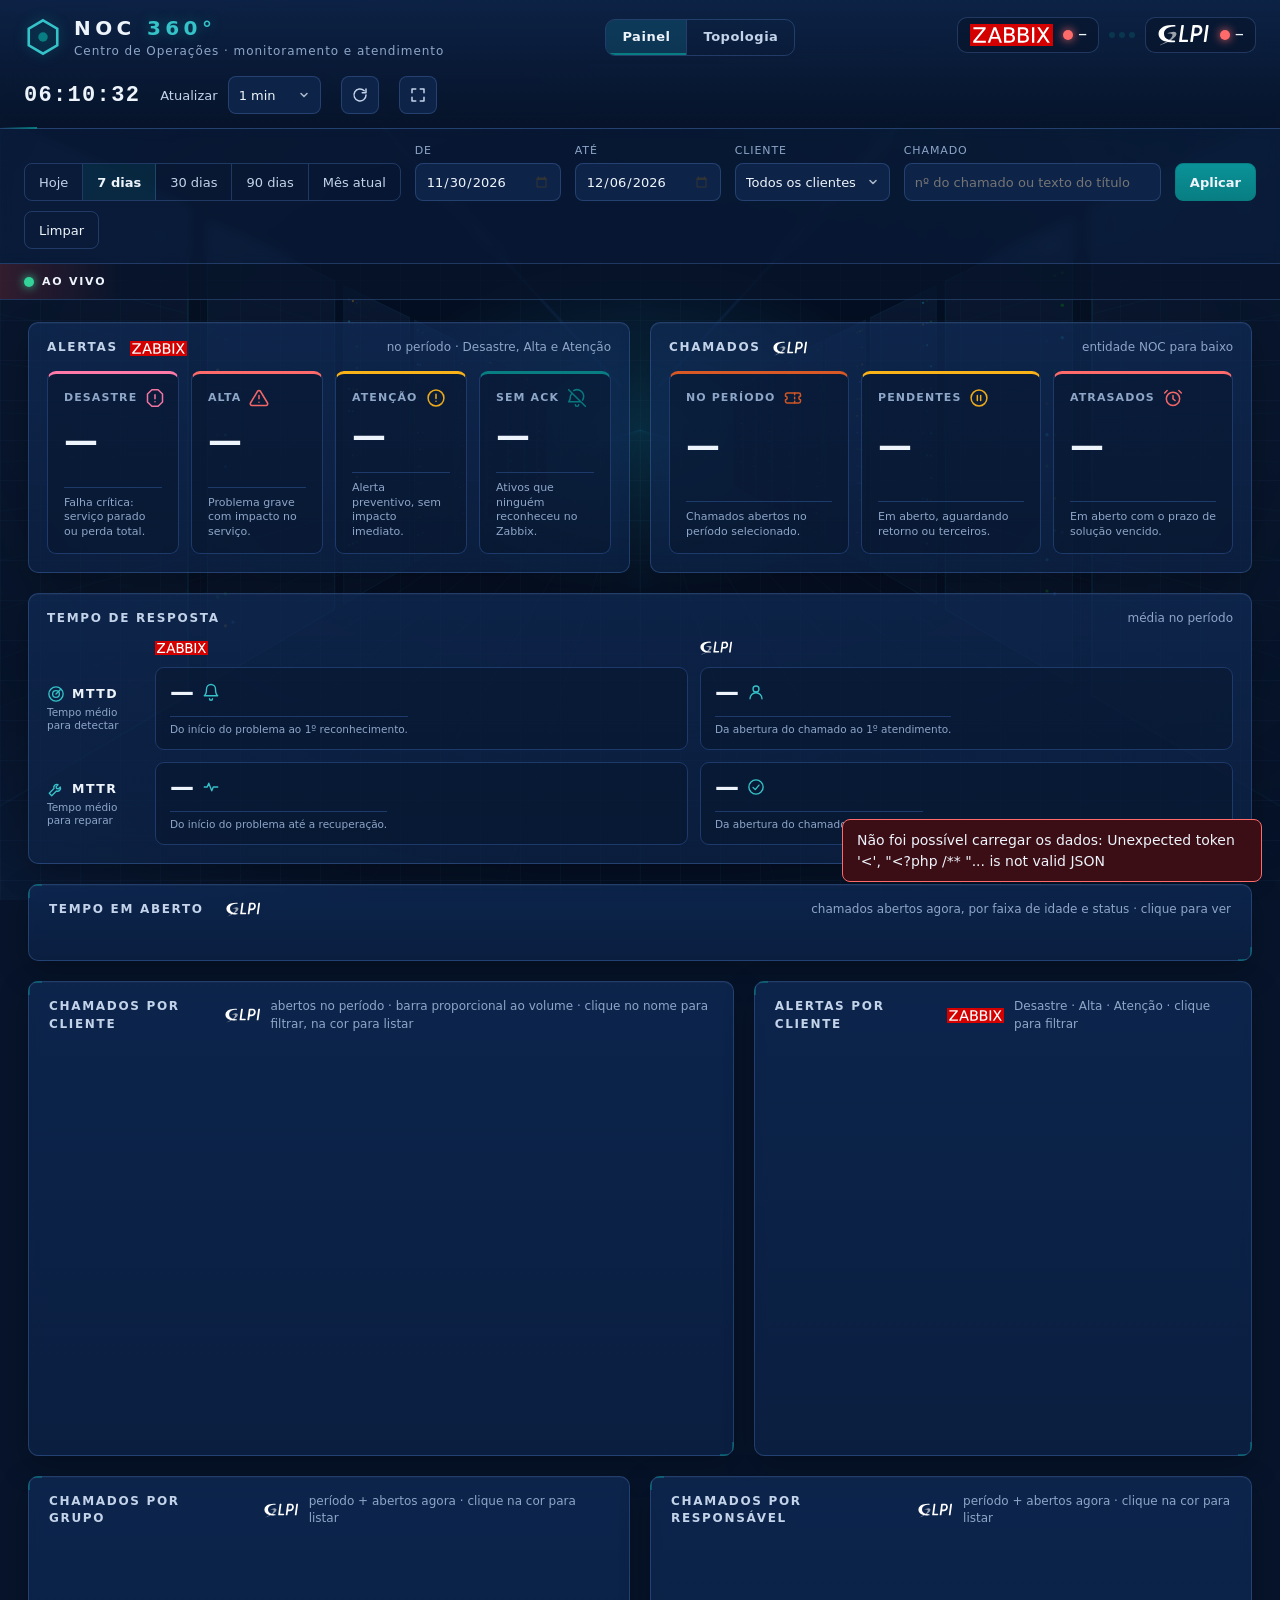
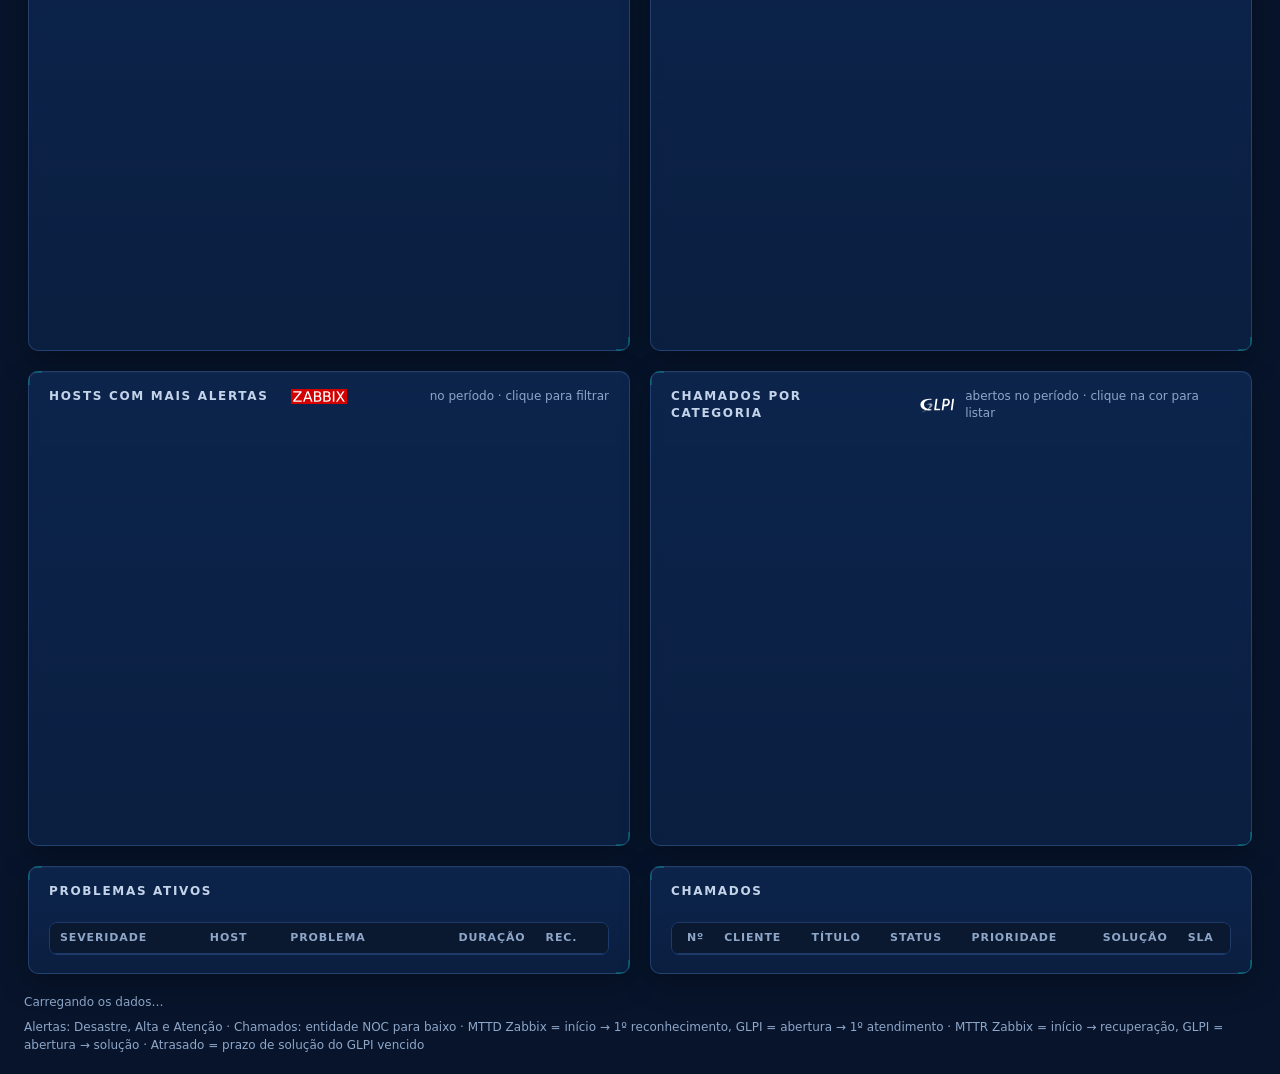
==== index.html @ 22d03aee "Notificações separadas por plugin: NOC 360 só no painel, Sistemas Internos só nas telas dele, avisos" ====
<!doctype html>
<html lang="pt-BR">
<head>
<meta charset="utf-8">
<meta name="viewport" content="width=device-width, initial-scale=1">
<title>NOC 360°</title>
<link rel="icon" href="data:image/svg+xml,%3Csvg xmlns='http://www.w3.org/2000/svg' viewBox='0 0 32 32'%3E%3Cpath d='M16 2l12 7v14l-12 7-12-7V9z' fill='none' stroke='%23087E83' stroke-width='2.5'/%3E%3Ccircle cx='16' cy='16' r='4' fill='%23087E83'/%3E%3C/svg%3E">
<link rel="stylesheet" href="app.css">
<link rel="stylesheet" href="topologia.css">
</head>
<body>
<div class="grid-bg" aria-hidden="true"></div>

<header class="topbar">
  <div class="brand">
    <svg class="brand-mark" viewBox="0 0 32 32" aria-hidden="true"><path d="M16 2l12 7v14l-12 7-12-7V9z"/><circle cx="16" cy="16" r="4"/></svg>
    <div>
      <h1>NOC <span>360°</span></h1>
      <p>Centro de Operações · monitoramento e atendimento</p>
    </div>
  </div>

  <nav class="views" aria-label="Telas">
    <a href="index.html" class="on" aria-current="page">Painel</a>
    <a href="topologia.html">Topologia</a>
  </nav>

  <div class="sourcewrap">
  <nav class="sources" aria-label="Sistemas integrados">
    <a class="source" id="srcZabbix" href="#" target="_blank" rel="noopener" title="Abrir o Zabbix">
      <img src="logo-zabbix.svg" alt="Zabbix" width="76" height="20">
      <span class="ver"><span class="led" data-led></span><span data-ver>—</span></span>
    </a>
    <span class="link-flow" aria-hidden="true"><i></i><i></i><i></i></span>
    <a class="source" id="srcGlpi" href="#" target="_blank" rel="noopener" title="Abrir o GLPI">
      <img src="logo-glpi.svg" alt="GLPI" width="54" height="23">
      <span class="ver"><span class="led" data-led></span><span data-ver>—</span></span>
    </a>
  </nav>
  <div class="updline" id="updLine" hidden></div>
  </div>

  <div class="topbar-right">
    <div class="clock" id="clock">--:--:--</div>
    <label class="refresh">Atualizar
      <select id="refresh">
        <option value="0">manual</option>
        <option value="30">30 s</option>
        <option value="60" selected>1 min</option>
        <option value="300">5 min</option>
      </select>
    </label>
    <button type="button" class="icon" id="reload" title="Atualizar agora" aria-label="Atualizar agora">
      <svg viewBox="0 0 24 24" aria-hidden="true"><path d="M20 12a8 8 0 1 1-2.34-5.66M20 4v5h-5"/></svg>
    </button>
    <button type="button" class="icon" id="fullscreen" title="Tela cheia (modo TV)" aria-label="Tela cheia">
      <svg viewBox="0 0 24 24" aria-hidden="true"><path d="M4 9V4h5M20 9V4h-5M4 15v5h5M20 15v5h-5"/></svg>
    </button>
  </div>
  <div class="countdown" aria-hidden="true"><span id="countdown"></span></div>
</header>

<form class="filters" id="filters" autocomplete="off">
  <div class="presets" role="group" aria-label="Período">
    <button type="button" data-preset="today">Hoje</button>
    <button type="button" data-preset="7" class="on">7 dias</button>
    <button type="button" data-preset="30">30 dias</button>
    <button type="button" data-preset="90">90 dias</button>
    <button type="button" data-preset="month">Mês atual</button>
  </div>
  <label>De <input type="date" id="from" required></label>
  <label>Até <input type="date" id="to" required></label>
  <label>Cliente
    <select id="client"><option value="">Todos os clientes</option></select>
  </label>
  <label class="grow">Chamado
    <input type="search" id="ticket" placeholder="nº do chamado ou texto do título">
  </label>
  <button type="submit" class="primary">Aplicar</button>
  <button type="button" id="clear" class="ghost">Limpar</button>
</form>

<div class="ticker" id="ticker" aria-label="Problemas ativos em tempo real">
  <span class="ticker-label"><span class="led ok"></span>AO VIVO</span>
  <div class="ticker-track"><div class="ticker-move" id="tickerMove"></div></div>
</div>

<main class="dash" id="dash">
  <section class="kgroups" aria-label="Indicadores">
    <div class="kgroup">
      <header><h2>Alertas</h2><img src="logo-zabbix.svg" alt="Zabbix" height="14"><span class="hint">no período · Desastre, Alta e Atenção</span></header>
      <div class="ktiles c4">
        <button type="button" class="ktile" data-kpi="sev5" data-go="secActive" style="--c:var(--sev-5)" title="Alertas de severidade Desastre no período"><span class="top"><span class="l">Desastre</span><svg class="ic" viewBox="0 0 24 24" aria-hidden="true"><path d="M8.3 2h7.4L21 7.3v9.4L15.7 22H8.3L3 16.7V7.3z"/><path d="M12 8v5M12 16.5v.01"/></svg></span><b>—</b><small></small><em class="desc">Falha crítica: serviço parado ou perda total.</em></button>
        <button type="button" class="ktile" data-kpi="sev4" data-go="secActive" style="--c:var(--sev-4)" title="Alertas de severidade Alta no período"><span class="top"><span class="l">Alta</span><svg class="ic" viewBox="0 0 24 24" aria-hidden="true"><path d="M10.3 3.9 1.8 18a2 2 0 0 0 1.7 3h17a2 2 0 0 0 1.7-3L13.7 3.9a2 2 0 0 0-3.4 0z"/><path d="M12 9v4M12 17v.01"/></svg></span><b>—</b><small></small><em class="desc">Problema grave com impacto no serviço.</em></button>
        <button type="button" class="ktile" data-kpi="sev2" data-go="secActive" style="--c:var(--sev-2)" title="Alertas de severidade Atenção (Warning) no período"><span class="top"><span class="l">Atenção</span><svg class="ic" viewBox="0 0 24 24" aria-hidden="true"><circle cx="12" cy="12" r="9.5"/><path d="M12 7.5v5M12 16v.01"/></svg></span><b>—</b><small></small><em class="desc">Alerta preventivo, sem impacto imediato.</em></button>
        <button type="button" class="ktile" data-kpi="unacked" data-go="secActive" style="--c:var(--accent)" title="Problemas ativos (Desastre, Alta e Atenção) que ninguém reconheceu no Zabbix"><span class="top"><span class="l">Sem ACK</span><svg class="ic" viewBox="0 0 24 24" aria-hidden="true"><path d="M18.6 14.5c.9-1.2 1.4-2.7 1.4-4.5a8 8 0 0 0-12-6.9M6.3 6.3A8 8 0 0 0 4 10c0 5-2 6.5-2 6.5h14M10 20a2 2 0 0 0 4 0M2 2l20 20"/></svg></span><b>—</b><small></small><em class="desc">Ativos que ninguém reconheceu no Zabbix.</em></button>
      </div>
    </div>
    <div class="kgroup">
      <header><h2>Chamados</h2><img src="logo-glpi.svg" alt="GLPI" height="15"><span class="hint">entidade NOC para baixo</span></header>
      <div class="ktiles c3">
        <button type="button" class="ktile" data-kpi="tickets" data-go="secTickets" style="--c:var(--series-2)" title="Chamados abertos no período"><span class="top"><span class="l">No período</span><svg class="ic" viewBox="0 0 24 24" aria-hidden="true"><path d="M3 8a2 2 0 0 1 2-2h14a2 2 0 0 1 2 2v2a2 2 0 0 0 0 4v2a2 2 0 0 1-2 2H5a2 2 0 0 1-2-2v-2a2 2 0 0 0 0-4z"/><path d="M14 6v12" stroke-dasharray="2 3"/></svg></span><b>—</b><small></small><em class="desc">Chamados abertos no período selecionado.</em></button>
        <button type="button" class="ktile" data-kpi="pending" data-go="secTickets" style="--c:var(--warning)" title="Chamados em aberto com status Pendente"><span class="top"><span class="l">Pendentes</span><svg class="ic" viewBox="0 0 24 24" aria-hidden="true"><circle cx="12" cy="12" r="9.5"/><path d="M10 9v6M14 9v6"/></svg></span><b>—</b><small></small><em class="desc">Em aberto, aguardando retorno ou terceiros.</em></button>
        <button type="button" class="ktile" data-kpi="overdue" data-go="secTickets" style="--c:var(--critical)" title="Chamados em aberto com o prazo de solução do GLPI vencido"><span class="top"><span class="l">Atrasados</span><svg class="ic" viewBox="0 0 24 24" aria-hidden="true"><circle cx="12" cy="13" r="8"/><path d="M12 9v4l2.5 2M5 3 2 6M22 6l-3-3"/></svg></span><b>—</b><small></small><em class="desc">Em aberto com o prazo de solução vencido.</em></button>
      </div>
    </div>
    <div class="kgroup">
      <header><h2>Tempo de resposta</h2><span class="hint">média no período</span></header>
      <div class="ttime">
        <span></span>
        <span class="col"><img src="logo-zabbix.svg" alt="Zabbix" height="13"></span>
        <span class="col"><img src="logo-glpi.svg" alt="GLPI" height="14"></span>
        <span class="row-l" title="Tempo médio para detectar. Zabbix: início do problema até o 1º reconhecimento. GLPI: abertura do chamado até o 1º atendimento"><span class="rt"><svg class="ic" viewBox="0 0 24 24" aria-hidden="true"><circle cx="12" cy="12" r="9.5"/><circle cx="12" cy="12" r="4.5"/><path d="M12 12l6-6"/></svg><b>MTTD</b></span><em>Tempo médio para detectar</em></span>
        <button type="button" class="cell" data-kpi="mttd_zbx" data-go="secActive"><span class="ctop"><b>—</b><svg class="ic" viewBox="0 0 24 24" aria-hidden="true"><path d="M6 8a6 6 0 0 1 12 0c0 7 3 9 3 9H3s3-2 3-9M10 21a2 2 0 0 0 4 0"/></svg></span><small></small><em class="desc">Do início do problema ao 1º reconhecimento.</em></button>
        <button type="button" class="cell" data-kpi="mttd_glpi" data-go="secTickets"><span class="ctop"><b>—</b><svg class="ic" viewBox="0 0 24 24" aria-hidden="true"><circle cx="12" cy="8" r="4"/><path d="M4 21a8 8 0 0 1 16 0"/></svg></span><small></small><em class="desc">Da abertura do chamado ao 1º atendimento.</em></button>
        <span class="row-l" title="Tempo médio para reparar. Zabbix: início do problema até a recuperação. GLPI: abertura até a solução do chamado"><span class="rt"><svg class="ic" viewBox="0 0 24 24" aria-hidden="true"><path d="M14.7 6.3a4 4 0 0 0-5.4 5.1L3 17.7 6.3 21l6.3-6.3a4 4 0 0 0 5.1-5.4l-2.6 2.6-2.4-.6-.6-2.4z"/></svg><b>MTTR</b></span><em>Tempo médio para reparar</em></span>
        <button type="button" class="cell" data-kpi="mttr_zbx" data-go="secActive"><span class="ctop"><b>—</b><svg class="ic" viewBox="0 0 24 24" aria-hidden="true"><path d="M3 12h4l2-5 4 10 2-5h6"/></svg></span><small></small><em class="desc">Do início do problema até a recuperação.</em></button>
        <button type="button" class="cell" data-kpi="mttr_glpi" data-go="secTickets"><span class="ctop"><b>—</b><svg class="ic" viewBox="0 0 24 24" aria-hidden="true"><circle cx="12" cy="12" r="9.5"/><path d="M8 12.5l3 3 5-6"/></svg></span><small></small><em class="desc">Da abertura do chamado até a solução.</em></button>
      </div>
    </div>
  </section>

  <section class="panel span-12" id="secStAge">
    <header><h2>Tempo em aberto</h2><img class="plogo" src="logo-glpi.svg" alt="GLPI" height="15"><span class="hint">chamados abertos agora, por faixa de idade e status · clique para ver</span></header>
    <div class="lgd" id="lgStAge"></div><div class="agegrid" id="bdStAge"></div>
  </section>

  <section class="panel span-7" id="secClientTk">
    <header><h2>Chamados por cliente</h2><img class="plogo" src="logo-glpi.svg" alt="GLPI" height="15"><span class="hint">abertos no período · barra proporcional ao volume · clique no nome para filtrar, na cor para listar</span></header>
    <div class="lgd" id="lgTkClient"></div><div class="board" id="bdTkClient"></div>
  </section>
  <section class="panel span-5" id="secClientAl">
    <header><h2>Alertas por cliente</h2><img class="plogo" src="logo-zabbix.svg" alt="Zabbix" height="14"><span class="hint">Desastre · Alta · Atenção · clique para filtrar</span></header>
    <div class="lgd" id="lgAlClient"></div><div class="board" id="bdAlClient"></div>
  </section>

  <section class="panel span-6" id="secStGroup">
    <header><h2>Chamados por grupo</h2><img class="plogo" src="logo-glpi.svg" alt="GLPI" height="15"><span class="hint">período + abertos agora · clique na cor para listar</span></header>
    <div class="lgd" id="lgStGroup"></div><div class="board" id="bdStGroup"></div>
  </section>
  <section class="panel span-6" id="secStTech">
    <header><h2>Chamados por responsável</h2><img class="plogo" src="logo-glpi.svg" alt="GLPI" height="15"><span class="hint">período + abertos agora · clique na cor para listar</span></header>
    <div class="lgd" id="lgStTech"></div><div class="board" id="bdStTech"></div>
  </section>
  <section class="panel span-6">
    <header><h2>Hosts com mais alertas</h2><img class="plogo" src="logo-zabbix.svg" alt="Zabbix" height="14"><span class="hint">no período · clique para filtrar</span></header>
    <div class="lgd" id="lgTopHosts"></div><div class="board" id="bdTopHosts"></div>
  </section>
  <section class="panel span-6">
    <header><h2>Chamados por categoria</h2><img class="plogo" src="logo-glpi.svg" alt="GLPI" height="15"><span class="hint">abertos no período · clique na cor para listar</span></header>
    <div class="lgd" id="lgCategory"></div><div class="board" id="bdCategory"></div>
  </section>

  <section class="panel span-12" id="detailPanel" hidden>
    <header><h2>Chamado em foco</h2><button type="button" class="ghost small" id="closeDetail">fechar</button></header>
    <div id="detail"></div>
  </section>

  <section class="panel span-6" id="secActive">
    <header><h2>Problemas ativos</h2><span class="hint" id="activeHint"></span></header>
    <div class="chips" id="sevChips" role="group" aria-label="Filtrar por severidade"></div>
    <div class="table-wrap"><table id="tblActive" data-sort="clock" data-dir="desc">
      <thead><tr>
        <th data-key="severity">Severidade</th><th data-key="host">Host</th><th data-key="name">Problema</th>
        <th data-key="clock" class="num">Duração</th><th data-key="acknowledged">Rec.</th>
      </tr></thead>
      <tbody></tbody>
    </table></div>
  </section>
  <section class="panel span-6" id="secTickets">
    <header><h2>Chamados</h2><span class="hint" id="ticketsHint"></span></header>
    <div class="chips" id="ticketChips" role="group" aria-label="Filtrar chamados"></div>
    <div class="table-wrap"><table id="tblTickets" data-sort="id" data-dir="desc">
      <thead><tr>
        <th data-key="id" class="num">Nº</th><th data-key="client">Cliente</th><th data-key="name">Título</th><th data-key="status_id">Status</th>
        <th data-key="priority_id">Prioridade</th><th data-key="resolve_seconds" class="num">Solução</th><th data-key="sla_ok">SLA</th>
      </tr></thead>
      <tbody></tbody>
    </table></div>
  </section>
</main>

<footer class="foot">
  <span id="updated">—</span>
  <span>Alertas: Desastre, Alta e Atenção · Chamados: entidade NOC para baixo · MTTD Zabbix = início → 1º reconhecimento, GLPI = abertura → 1º atendimento · MTTR Zabbix = início → recuperação, GLPI = abertura → solução · Atrasado = prazo de solução do GLPI vencido</span>
</footer>

<div class="scrim" id="scrim"></div>
<aside class="pdrawer" id="drawer" aria-hidden="true" role="dialog" aria-labelledby="dT">
  <div class="dh"><div class="dtt"><span class="dico" id="dIco"></span><h3 id="dT"></h3></div>
    <button class="btn-x" id="dX" type="button" title="Fechar (Esc)" aria-label="Fechar">✕</button></div>
  <div class="dsum" id="dSum" hidden></div>
  <div class="dsub" id="dS"></div>
  <div class="dtools" id="dTools"><input type="search" id="dQ" placeholder="Filtrar na lista…" aria-label="Filtrar na lista"></div>
  <div class="dlist" id="dL"></div>
</aside>

<div class="toast" id="toast" role="status" hidden></div>

<script src="app.js"></script>
<link rel="stylesheet" href="/plugins/datacenter360/css/noc360-alertas.css?v=1.4.0">
<script src="/plugins/datacenter360/js/noc360-alertas.js?v=1.4.0"></script>
</body>
</html>
---- app.css ----
/* DataCenter 360 — tema escuro de sala de operações (único tema: painel de parede) */
:root {
  color-scheme: dark;
  --page: #07142b;
  --surface: #0d2347;          /* superfície dos gráficos (validada com a paleta) */
  --surface-2: #12305e;
  --ring: rgba(90, 135, 210, 0.30);
  --ring-strong: rgba(8, 126, 131, 0.85);
  --accent: #087E83;
  --accent-text: #35c2c8;           /* só cromo de interface, nunca dado */
  --text: #eef4fc;
  --text-2: #c3d3ea;
  --muted: #8ea6c8;
  --grid: #1d3a6b;
  --axis: #2a4d85;

  /* séries categóricas (paleta de referência, passos do modo escuro) */
  --series-1: #3987e5;         /* alertas */
  --series-2: #d95926;         /* chamados */

  /* estados (reservados) */
  --good: #34d399;
  --warning: #fab219;
  --serious: #ff9d73;
  --critical: #ff6b6b;

  /* severidades do Zabbix (ordinais; sempre acompanhadas do nome) */
  --sev-0: #8ea6c8;
  --sev-1: #5598e7;
  --sev-2: #fab219;
  --sev-3: #ff9d73;
  --sev-4: #ff6b6b;
  --sev-5: #ff7aa8;

  --radius: 10px;
  --font: system-ui, -apple-system, "Segoe UI", Roboto, sans-serif;
  --mono: ui-monospace, "SF Mono", "JetBrains Mono", Menlo, Consolas, monospace;
}

* { box-sizing: border-box; }
html, body { margin: 0; }
body {
  background: var(--page);
  color: var(--text);
  font: 14px/1.45 var(--font);
  min-height: 100vh;
  overflow-x: hidden;
}
.grid-bg::before { /* corredor de datacenter, bem transparente */
  content: ""; position: absolute; inset: 0;
  background: url("bg-datacenter.svg") center / cover no-repeat;
  opacity: 0.30;
  mask-image: radial-gradient(ellipse 85% 75% at 50% 45%, #000 40%, transparent 100%);
}
.grid-bg {
  position: fixed; inset: 0; z-index: -1; pointer-events: none;
  background:
    radial-gradient(1200px 600px at 80% -10%, rgba(8, 126, 131, 0.10), transparent 60%),
    radial-gradient(900px 500px at -10% 110%, rgba(57, 135, 229, 0.10), transparent 60%),
    linear-gradient(rgba(90, 135, 210, 0.05) 1px, transparent 1px) 0 0 / 40px 40px,
    linear-gradient(90deg, rgba(90, 135, 210, 0.05) 1px, transparent 1px) 0 0 / 40px 40px;
}

/* ---------- topo */
.topbar {
  display: flex; align-items: center; justify-content: space-between; gap: 16px;
  padding: 14px 24px; border-bottom: 1px solid var(--ring);
  background: linear-gradient(180deg, rgba(13, 35, 71, 0.95), rgba(7, 20, 43, 0.85));
  position: sticky; top: 0; z-index: 10; backdrop-filter: blur(8px);
}
.brand { display: flex; align-items: center; gap: 12px; }
.brand-mark { width: 38px; height: 38px; fill: none; stroke: var(--accent-text); stroke-width: 2.2;
  filter: drop-shadow(0 0 6px rgba(8, 126, 131, 0.6)); }
.brand-mark circle { fill: var(--accent); stroke: none; animation: pulse 2.4s ease-in-out infinite; transform-origin: center; }
.brand h1 { margin: 0; font-size: 20px; letter-spacing: 0.22em; font-weight: 700; }
.brand h1 span { color: var(--accent-text); text-shadow: 0 0 12px rgba(8, 126, 131, 0.55); }
.brand p { margin: 0; color: var(--muted); font-size: 12px; letter-spacing: 0.08em; }
.topbar-right { display: flex; align-items: center; gap: 20px; color: var(--text-2); font-size: 13px; }
.clock { font: 600 22px var(--mono); color: var(--text); letter-spacing: 0.06em; font-variant-numeric: tabular-nums; }
.live { display: flex; align-items: center; gap: 8px; }
.led { width: 10px; height: 10px; border-radius: 50%; background: var(--muted); box-shadow: 0 0 0 3px rgba(123, 135, 152, 0.15); }
.led.ok { background: var(--good); box-shadow: 0 0 10px var(--good); animation: pulse 2s ease-in-out infinite; }
.led.err { background: var(--critical); box-shadow: 0 0 10px var(--critical); }
.refresh select { margin-left: 6px; }
@keyframes pulse { 50% { opacity: 0.45; } }

/* ---------- filtros: uma linha acima dos gráficos */
.filters {
  display: flex; flex-wrap: wrap; align-items: flex-end; gap: 10px 14px;
  padding: 14px 24px; border-bottom: 1px solid var(--ring); background: rgba(13, 35, 71, 0.45); backdrop-filter: blur(6px);
}
.filters label { display: flex; flex-direction: column; gap: 4px; font-size: 11px; color: var(--muted);
  text-transform: uppercase; letter-spacing: 0.08em; }
.filters .grow { flex: 1 1 220px; }
input, select, button { font: 13px var(--font); color: var(--text); }
input, select {
  background: var(--surface); border: 1px solid var(--ring); border-radius: 8px; padding: 7px 10px; min-height: 34px;
}
input:focus, select:focus, button:focus-visible { outline: 2px solid var(--accent); outline-offset: 1px; }
input[type="date"]::-webkit-calendar-picker-indicator { filter: invert(0.8); }
button { cursor: pointer; border-radius: 8px; border: 1px solid var(--ring); background: var(--surface); padding: 7px 14px; min-height: 34px; }
button:hover { border-color: var(--ring-strong); background: var(--surface-2); }
button.primary { background: linear-gradient(180deg, #0a9298, #087E83); border-color: #087E83; font-weight: 600; }
button.primary:hover { background: linear-gradient(180deg, #0891b2, #0e7490); }
button.ghost { background: transparent; }
button.small { min-height: 26px; padding: 3px 10px; font-size: 12px; }
.presets { display: flex; border: 1px solid var(--ring); border-radius: 8px; overflow: hidden; }
.presets button { border: 0; border-radius: 0; border-right: 1px solid var(--ring); background: transparent; color: var(--text-2); }
.presets button:last-child { border-right: 0; }
.presets button.on { background: rgba(8, 126, 131, 0.14); color: var(--text); font-weight: 600; }

/* ---------- grade do painel */
.dash { display: grid; grid-template-columns: repeat(12, minmax(0, 1fr)); gap: 16px; padding: 18px 24px 8px; }
.span-4 { grid-column: span 4; } .span-6 { grid-column: span 6; } .span-8 { grid-column: span 8; } .span-12 { grid-column: span 12; }
.panel {
  position: relative; background: linear-gradient(180deg, rgba(17, 45, 90, 0.66), rgba(13, 35, 71, 0.72));
  backdrop-filter: blur(6px) saturate(1.2); -webkit-backdrop-filter: blur(6px) saturate(1.2);
  border: 1px solid var(--ring); border-radius: var(--radius); padding: 14px 16px 12px; min-width: 0;
  box-shadow: inset 0 1px 0 rgba(255, 255, 255, 0.03), 0 10px 30px rgba(0, 0, 0, 0.25);
}
.panel::before { /* cantoneiras */
  content: ""; position: absolute; inset: -1px; border-radius: var(--radius); pointer-events: none;
  background:
    linear-gradient(var(--accent), var(--accent)) top left / 14px 2px no-repeat,
    linear-gradient(var(--accent), var(--accent)) top left / 2px 14px no-repeat,
    linear-gradient(var(--accent), var(--accent)) bottom right / 14px 2px no-repeat,
    linear-gradient(var(--accent), var(--accent)) bottom right / 2px 14px no-repeat;
  opacity: 0.55;
}
.panel > header { display: flex; align-items: baseline; justify-content: space-between; gap: 10px; margin-bottom: 8px; }
.panel > header.sub { margin-top: 14px; padding-top: 12px; border-top: 1px solid var(--grid); }
.panel h2 { margin: 0; font-size: 12px; font-weight: 600; letter-spacing: 0.14em; text-transform: uppercase; color: var(--text-2); }
.hint { color: var(--muted); font-size: 12px; }
.chart { width: 100%; height: 260px; }

/* ---------- KPIs */
.kpis { grid-column: span 12; display: grid; grid-template-columns: repeat(8, minmax(0, 1fr)); gap: 12px; }
.kpi {
  background: linear-gradient(180deg, rgba(17, 45, 90, 0.70), rgba(13, 35, 71, 0.76));
  backdrop-filter: blur(6px); -webkit-backdrop-filter: blur(6px);
  border: 1px solid var(--ring); border-radius: var(--radius); padding: 12px 14px; position: relative; overflow: hidden;
  text-align: left; min-height: 0; transition: transform 0.15s, border-color 0.15s, box-shadow 0.15s;
}
.kpi:hover { transform: translateY(-2px); border-color: var(--ring-strong); background: linear-gradient(180deg, rgba(8, 126, 131, 0.38), rgba(13, 35, 71, 0.96));
  box-shadow: 0 8px 24px rgba(8, 126, 131, 0.28); }
.kpi::after { content: ""; position: absolute; left: 0; right: 0; top: 0; height: 2px;
  background: linear-gradient(90deg, transparent, var(--accent), transparent); opacity: 0.6; }
.kpi h3 { margin: 0; font-size: 11px; color: var(--muted); letter-spacing: 0.12em; text-transform: uppercase; font-weight: 600; }
.kpi b { display: block; font-size: 30px; font-weight: 700; margin: 6px 0 2px; color: var(--text); letter-spacing: -0.01em; }
.kpi small { color: var(--text-2); font-size: 12px; display: flex; gap: 6px; align-items: center; flex-wrap: wrap; }
.tag { display: inline-flex; align-items: center; gap: 5px; }
.tag i { width: 8px; height: 8px; border-radius: 50%; display: inline-block; }

/* ---------- banco */
.gauges { display: grid; grid-template-columns: repeat(4, minmax(0, 1fr)); gap: 8px; }
.gauge { height: 210px; }
.db-stats { display: grid; grid-template-columns: repeat(5, minmax(0, 1fr)); gap: 8px; margin: 6px 0 0; }
.db-stats div { background: rgba(7, 20, 43, 0.5); border: 1px solid var(--grid); border-radius: 8px; padding: 8px 10px; }
.db-stats dt { font-size: 11px; color: var(--muted); text-transform: uppercase; letter-spacing: 0.08em; }
.db-stats dd { margin: 2px 0 0; font-size: 15px; font-weight: 600; overflow: hidden; text-overflow: ellipsis; white-space: nowrap; }

/* ---------- saúde e SLAs */
.health, .slas { list-style: none; margin: 0; padding: 0; display: grid; gap: 6px; }
.health li, .slas li { display: flex; align-items: center; justify-content: space-between; gap: 10px;
  padding: 8px 10px; border: 1px solid var(--grid); border-radius: 8px; background: rgba(7, 20, 43, 0.45); }
.state { display: inline-flex; align-items: center; gap: 6px; font-weight: 600; font-size: 12px; }
.state::before { content: ""; width: 9px; height: 9px; border-radius: 50%; background: currentColor; box-shadow: 0 0 8px currentColor; }
.state.good { color: var(--good); } .state.warning { color: var(--warning); }
.state.critical { color: var(--critical); } .state.unknown { color: var(--muted); }
.slas .bar { flex: 1; height: 6px; background: var(--grid); border-radius: 4px; position: relative; overflow: hidden; max-width: 120px; }
.slas .bar span { position: absolute; inset: 0 auto 0 0; background: var(--series-1); border-radius: 4px; }
.slas small { color: var(--muted); }

/* ---------- hosts */
.hostgrid { display: grid; grid-template-columns: repeat(auto-fill, minmax(190px, 1fr)); gap: 10px; }
.host {
  text-align: left; display: grid; gap: 4px; padding: 10px 12px; border-radius: 9px; border: 1px solid var(--grid);
  background: rgba(7, 20, 43, 0.5); position: relative; overflow: hidden;
}
.host:hover { border-color: var(--ring-strong); }
.host.sel { border-color: var(--accent); box-shadow: 0 0 0 1px var(--accent) inset; }
.host .top { display: flex; align-items: center; justify-content: space-between; gap: 8px; min-width: 0; }
.host .hn { font-weight: 600; white-space: nowrap; overflow: hidden; text-overflow: ellipsis; min-width: 0; }
.host .meta { color: var(--muted); font-size: 12px; display: flex; justify-content: space-between; gap: 8px; }
.host .state { font-size: 11px; flex: none; }
.host .avail { height: 4px; border-radius: 3px; background: var(--grid); overflow: hidden; }
.host .avail span { display: block; height: 100%; background: var(--series-1); border-radius: 3px; }

/* ---------- tabelas */
.table-wrap { max-height: 380px; overflow: auto; border: 1px solid var(--grid); border-radius: 8px; }
table { width: 100%; border-collapse: collapse; font-size: 13px; }
th, td { padding: 7px 10px; text-align: left; border-bottom: 1px solid var(--grid); white-space: nowrap; }
td.wrap { white-space: normal; min-width: 220px; }
th { position: sticky; top: 0; background: #0a1830; color: var(--muted); font-size: 11px; font-weight: 600;
  letter-spacing: 0.08em; text-transform: uppercase; z-index: 1; }
td.num, th.num { text-align: right; font-variant-numeric: tabular-nums; }
tbody tr:hover { background: rgba(8, 126, 131, 0.05); }
tbody tr.clickable { cursor: pointer; }
a { color: #7dd3fc; text-decoration: none; }
a:hover { text-decoration: underline; }
.sev { display: inline-flex; align-items: center; gap: 6px; font-weight: 600; font-size: 12px; color: var(--text); }
.sev i { width: 10px; height: 10px; border-radius: 3px; display: inline-block; }
.pill { display: inline-block; padding: 1px 8px; border-radius: 999px; font-size: 11px; border: 1px solid var(--grid); color: var(--text-2); }
.empty { color: var(--muted); padding: 18px; text-align: center; }

/* ---------- detalhe do chamado */
.detail-grid { display: grid; grid-template-columns: repeat(4, minmax(0, 1fr)); gap: 10px; }
.detail-grid div { background: rgba(7, 20, 43, 0.5); border: 1px solid var(--grid); border-radius: 8px; padding: 8px 10px; }
.detail-grid dt { font-size: 11px; color: var(--muted); text-transform: uppercase; letter-spacing: 0.08em; }
.detail-grid dd { margin: 2px 0 0; font-weight: 600; }
.timeline-list { list-style: none; margin: 12px 0 0; padding: 0 0 0 14px; border-left: 2px solid var(--ring-strong); display: grid; gap: 8px; }
.timeline-list li { position: relative; color: var(--text-2); }
.timeline-list li::before { content: ""; position: absolute; left: -20px; top: 6px; width: 10px; height: 10px; border-radius: 50%;
  background: var(--accent); box-shadow: 0 0 8px var(--accent); }
.timeline-list b { color: var(--text); }

.foot { display: flex; flex-wrap: wrap; justify-content: space-between; gap: 8px 20px; padding: 8px 24px 20px; color: var(--muted); font-size: 12px; }
.toast { position: fixed; bottom: 18px; right: 18px; background: #3b0d14; border: 1px solid var(--critical); color: var(--text);
  padding: 10px 14px; border-radius: 8px; max-width: 420px; z-index: 20; }

/* ---------- responsivo */
@media (max-width: 1400px) {
  .kpis { grid-template-columns: repeat(4, minmax(0, 1fr)); }
  .db-stats { grid-template-columns: repeat(3, minmax(0, 1fr)); }
}
@media (max-width: 1100px) {
  .span-4, .span-6, .span-8 { grid-column: span 12; }
}
@media (max-width: 700px) {
  .topbar, .filters, .dash, .foot { padding-left: 16px; padding-right: 16px; }
  .topbar { flex-wrap: wrap; }
  .kpis { grid-template-columns: repeat(2, minmax(0, 1fr)); }
  .gauges { grid-template-columns: repeat(2, minmax(0, 1fr)); }
  .db-stats, .detail-grid { grid-template-columns: repeat(2, minmax(0, 1fr)); }
  .kpi b { font-size: 24px; }
}
@media (prefers-reduced-motion: reduce) { * { animation: none !important; } }

/* ---------- sistemas integrados (logotipos) */
.topbar { flex-wrap: wrap; }
.sources { display: flex; align-items: center; gap: 10px; }
.source {
  display: flex; align-items: center; gap: 10px; padding: 6px 12px; border-radius: 10px;
  border: 1px solid var(--ring); background: rgba(7, 20, 43, 0.6); color: var(--text-2); text-decoration: none;
  transition: border-color 0.15s, box-shadow 0.15s;
}
.source:hover { border-color: var(--ring-strong); box-shadow: 0 0 18px rgba(8, 126, 131, 0.12); text-decoration: none; }
.source img { display: block; height: 22px; width: auto; }
.source .ver { display: flex; align-items: center; gap: 6px; font: 600 12px var(--mono); color: var(--text); }
.link-flow { display: flex; gap: 4px; }
.link-flow i { width: 6px; height: 6px; border-radius: 50%; background: var(--accent); opacity: 0.25; animation: flow 1.4s infinite; }
.link-flow i:nth-child(2) { animation-delay: 0.2s; }
.link-flow i:nth-child(3) { animation-delay: 0.4s; }
@keyframes flow { 30% { opacity: 1; box-shadow: 0 0 8px var(--accent); } }

/* ---------- botões de ícone e contagem regressiva */
button.icon { width: 34px; padding: 0; display: grid; place-items: center; }
button.icon svg { width: 18px; height: 18px; fill: none; stroke: var(--text-2); stroke-width: 2; stroke-linecap: round; stroke-linejoin: round; }
button.icon:hover svg { stroke: var(--accent-text); }
button.icon.spin svg { animation: spin 0.8s linear infinite; }
@keyframes spin { to { transform: rotate(360deg); } }
.countdown { position: absolute; left: 0; right: 0; bottom: -1px; height: 2px; background: transparent; }
.countdown span { display: block; height: 100%; width: 0; background: linear-gradient(90deg, transparent, var(--accent)); }

/* ---------- ticker de problemas */
.ticker { display: flex; align-items: stretch; border-bottom: 1px solid var(--ring); background: rgba(7, 20, 43, 0.75); height: 36px; overflow: hidden; }
.ticker-label { display: flex; align-items: center; gap: 8px; padding: 0 16px 0 24px; font: 700 11px var(--font); letter-spacing: 0.16em;
  color: var(--text); background: linear-gradient(90deg, rgba(208, 59, 59, 0.22), transparent); white-space: nowrap; }
.ticker-track { flex: 1; overflow: hidden; position: relative;
  mask-image: linear-gradient(90deg, transparent, #000 40px, #000 calc(100% - 40px), transparent); }
.ticker-move { display: inline-flex; gap: 36px; white-space: nowrap; align-items: center; height: 100%; padding-left: 100%;
  animation: ticker var(--ticker-time, 60s) linear infinite; }
.ticker:hover .ticker-move { animation-play-state: paused; }
.ticker-item { display: inline-flex; align-items: center; gap: 8px; color: var(--text-2); font-size: 13px; cursor: pointer; background: none; border: 0; padding: 0; min-height: 0; }
.ticker-item:hover { color: var(--text); background: none; }
.ticker-item b { color: var(--text); font-weight: 600; }
.ticker-item i { width: 9px; height: 9px; border-radius: 2px; display: inline-block; }
.ticker-item em { font-style: normal; color: var(--muted); font-family: var(--mono); font-size: 12px; }
@keyframes ticker { to { transform: translateX(-100%); } }

/* ---------- chips de filtro */
.chips { display: flex; flex-wrap: wrap; gap: 6px; margin-bottom: 10px; }
.chip { display: inline-flex; align-items: center; gap: 6px; min-height: 28px; padding: 3px 10px; border-radius: 999px; font-size: 12px;
  border: 1px solid var(--grid); background: rgba(7, 20, 43, 0.5); color: var(--text-2); }
.chip i { width: 9px; height: 9px; border-radius: 2px; display: inline-block; }
.chip b { font-variant-numeric: tabular-nums; color: var(--text); }
.chip.on { border-color: var(--accent); background: rgba(8, 126, 131, 0.12); color: var(--text); }
.chip.clear { border-style: dashed; }
.chip[disabled] { opacity: 0.4; cursor: default; }

/* ---------- ordenação */
th[data-key] { cursor: pointer; user-select: none; }
th[data-key]:hover { color: var(--text); }
th[data-key].asc::after { content: " ▲"; color: var(--accent-text); }
th[data-key].desc::after { content: " ▼"; color: var(--accent-text); }

/* ---------- destaque ao rolar até uma seção */
.panel.flash { animation: flash 1.2s ease-out; }
@keyframes flash { 0% { box-shadow: 0 0 0 2px var(--accent), 0 0 30px rgba(8, 126, 131, 0.35); } 100% { box-shadow: 0 10px 30px rgba(0, 0, 0, 0.25); } }

@media (max-width: 1100px) { .sources { order: 3; width: 100%; justify-content: center; } }
@media (max-width: 700px) { .ticker-label { padding-left: 16px; } .source img { height: 18px; } }

/* ---------- altura única para todos os controles (Safari usa aparência nativa) */
:root { --control-h: 38px; }
input, select, .filters button, .topbar select, .presets {
  height: var(--control-h); min-height: var(--control-h); line-height: normal;
}
input, select { -webkit-appearance: none; appearance: none; padding-top: 0; padding-bottom: 0; }
input[type="search"]::-webkit-search-decoration { -webkit-appearance: none; }
input[type="date"] { display: inline-flex; align-items: center; }
select {
  padding-right: 32px; cursor: pointer;
  background-image: url("data:image/svg+xml,%3Csvg xmlns='http://www.w3.org/2000/svg' viewBox='0 0 12 12'%3E%3Cpath d='M3 4.5l3 3 3-3' fill='none' stroke='%23a9b6c8' stroke-width='1.6' stroke-linecap='round' stroke-linejoin='round'/%3E%3C/svg%3E");
  background-repeat: no-repeat; background-position: right 10px center; background-size: 12px;
}
.presets button { height: 100%; min-height: 0; }
.filters { align-items: flex-end; }
.filters button { display: inline-flex; align-items: center; }
button.icon { height: var(--control-h); width: var(--control-h); min-height: var(--control-h); }

/* ===================== painel por cliente ===================== */
.dash { gap: 20px; padding: 22px 28px 12px; }
.panel { padding: 16px 20px 18px; }
.panel > header { margin-bottom: 12px; }
.span-5 { grid-column: span 5; } .span-7 { grid-column: span 7; }
.chart.tall { height: 360px; }
a.ticker-item:hover { text-decoration: none; }
.pill.warn { color: var(--warning); border-color: rgba(250, 178, 25, 0.5); }
.muted { color: var(--muted); }

/* indicadores agrupados por fonte */
.kgroups { grid-column: span 12; display: grid; grid-template-columns: minmax(0, 4fr) minmax(0, 3fr) minmax(0, 3fr); gap: 20px; }
.kgroup {
  display: flex; flex-direction: column; gap: 14px; min-width: 0; padding: 16px 18px 18px;
  background: linear-gradient(180deg, rgba(17, 45, 90, 0.66), rgba(13, 35, 71, 0.72)); border: 1px solid var(--ring); border-radius: var(--radius);
  box-shadow: inset 0 1px 0 rgba(255, 255, 255, 0.03), 0 10px 30px rgba(0, 0, 0, 0.25);
}
.kgroup > header { display: flex; align-items: center; gap: 12px; }
.kgroup > header h2 { margin: 0; font-size: 12px; font-weight: 600; letter-spacing: 0.14em; text-transform: uppercase; color: var(--text-2); }
.kgroup > header img { height: 15px; width: auto; display: block; }
.kgroup > header .hint { margin-left: auto; text-align: right; }
.ktiles { display: grid; gap: 12px; flex: 1; }
.ktiles.c4 { grid-template-columns: repeat(4, minmax(0, 1fr)); } .ktiles.c3 { grid-template-columns: repeat(3, minmax(0, 1fr)); }
.ktile {
  display: flex; flex-direction: column; justify-content: space-between; gap: 10px; text-align: left; min-width: 0;
  padding: 14px 16px 13px; min-height: 112px; border-radius: 9px; border: 1px solid var(--grid); border-top: 3px solid var(--c, var(--ring-strong)); background: rgba(7, 20, 43, 0.5);
}
.ktile .l { font-size: 11px; font-weight: 600; letter-spacing: 0.1em; text-transform: uppercase; color: var(--muted); }
.ktile b { display: block; font-size: 34px; line-height: 1; font-weight: 700; letter-spacing: -0.01em; font-variant-numeric: tabular-nums; color: var(--text); }
.ktile small { font-size: 12px; line-height: 1.3; color: var(--text-2); }
.ktile[data-tone="ok"] b { color: var(--good); } .ktile[data-tone="warn"] b { color: var(--warning); } .ktile[data-tone="bad"] b { color: var(--critical); }
.ttime { display: grid; grid-template-columns: auto minmax(0, 1fr) minmax(0, 1fr); gap: 12px; align-items: stretch; flex: 1; }
.ttime .col { display: flex; align-items: center; }
.ttime .col img { height: 14px; width: auto; }
.ttime .row-l { display: flex; align-items: center; font-size: 12px; font-weight: 600; letter-spacing: 0.12em; color: var(--text-2); }
.ttime .cell {
  display: flex; flex-direction: column; justify-content: center; gap: 6px; text-align: left; min-width: 0;
  padding: 12px 14px; min-height: 64px; border-radius: 9px; border: 1px solid var(--grid); background: rgba(7, 20, 43, 0.5);
}
.ttime .cell b { display: block; font-size: 24px; line-height: 1; font-weight: 700; font-variant-numeric: tabular-nums; color: var(--text); }
.ttime .cell small { font-size: 11px; color: var(--muted); line-height: 1.25; }

/* tabelas dos blocos de rede */
.sub-h { margin: 16px 0 8px; font-size: 11px; font-weight: 600; letter-spacing: 0.12em; text-transform: uppercase; color: var(--muted); }
.sub-h:first-of-type { margin-top: 0; }
.table-wrap.flat { max-height: none; }
.si-wrap { max-height: 640px; }
.tbl th, .tbl td { padding: 10px 14px; }
.tbl td b { font-weight: 600; }
.tbl tbody tr:last-child td { border-bottom: 0; }
.tbl tr.down td { background: rgba(208, 59, 59, 0.1); }
small.sub { display: block; color: var(--muted); font-size: 12px; margin-top: 1px; }
.nm { display: flex; align-items: center; gap: 10px; }
.cell-bar { display: flex; align-items: center; gap: 8px; min-width: 110px; }
.cell-bar .bar { flex: 1; min-width: 44px; height: 6px; background: var(--grid); border-radius: 4px; overflow: hidden; }
.cell-bar .bar > span { display: block; height: 100%; border-radius: 4px; }
.cell-bar b { min-width: 36px; text-align: right; font-size: 12.5px; font-weight: 600; font-variant-numeric: tabular-nums; }
.cell-bar small.sub { margin: 0; white-space: nowrap; }
.probs {
  display: inline-grid; place-items: center; min-width: 26px; height: 24px; padding: 0 7px; border-radius: 999px; font-size: 12px; font-weight: 700;
  color: var(--text); background: color-mix(in srgb, var(--c) 30%, transparent); border: 1px solid var(--c);
}
.probs.ok { color: var(--good); border-color: rgba(12, 163, 12, 0.4); background: transparent; }

@media (max-width: 1500px) { .kgroups { grid-template-columns: repeat(2, minmax(0, 1fr)); } .kgroups .kgroup:last-child { grid-column: span 2; } }
@media (max-width: 1100px) { .span-5, .span-7 { grid-column: span 12; } .kgroups { grid-template-columns: 1fr; } .kgroups .kgroup:last-child { grid-column: auto; } }
@media (max-width: 700px) {
  .dash { padding: 16px; gap: 14px; }
  .ktiles.c4 { grid-template-columns: repeat(2, minmax(0, 1fr)); } .ktiles.c3 { grid-template-columns: repeat(3, minmax(0, 1fr)); }
  .ktile { min-height: 96px; padding: 12px; } .ktile b { font-size: 28px; }
  .tbl th, .tbl td { padding: 8px 10px; }
}

/* aviso de atualização dos sistemas */
.sourcewrap { display: flex; flex-direction: column; align-items: center; gap: 5px; }
.updline { display: flex; gap: 14px; font: 500 10.5px var(--mono); color: var(--muted, #8aa0b8); letter-spacing: .02em; }
.updline .ok::before { content: "● "; color: #34d399; }
.updline .new { color: #fbbf24; }
.updline .new::before { content: "▲ "; }
.updline .na { opacity: .6; }
@media (max-width: 1100px) { .sourcewrap { order: 3; width: 100%; } }

/* ícones e descrição nos cartões */
.ktile .top { display: flex; align-items: center; justify-content: space-between; gap: 8px; }
.ktile .ic { width: 20px; height: 20px; flex: none; fill: none; stroke: var(--c, var(--accent)); stroke-width: 1.8; stroke-linecap: round; stroke-linejoin: round; opacity: .95; }
.ktile .desc { font-style: normal; font-size: 11px; line-height: 1.35; color: var(--muted); padding-top: 8px; border-top: 1px solid var(--grid); }
.ktile, .cell { cursor: pointer; transition: border-color .15s, background .15s; }
.ktile:hover, .cell:hover { border-color: var(--ring-strong); background: rgba(8, 126, 131, .30); box-shadow: 0 6px 20px rgba(8, 126, 131, .25); }

/* gaveta lateral */
.scrim { position: fixed; inset: 0; background: rgba(0, 0, 0, .45); opacity: 0; pointer-events: none; transition: opacity .2s; z-index: 40; } .scrim.on { opacity: 1; pointer-events: auto; }
.pdrawer { position: fixed; top: 0; right: 0; bottom: 0; width: min(560px, 100vw); background: var(--page); border-left: 1px solid var(--ring-strong); transform: translateX(100%); transition: transform .22s; z-index: 41; display: flex; flex-direction: column; }
.pdrawer.on { transform: none; box-shadow: -20px 0 40px rgba(0, 0, 0, .45); }
.pdrawer .dh { display: flex; align-items: center; justify-content: space-between; gap: 10px; padding: 16px 18px 12px; border-bottom: 1px solid var(--grid); }
.pdrawer .dtt { display: flex; align-items: center; gap: 12px; min-width: 0; }
.pdrawer .dico { display: grid; place-items: center; width: 38px; height: 38px; border-radius: 9px; border: 1px solid var(--grid); background: var(--surface); flex: none; }
.pdrawer .dico svg { width: 20px; height: 20px; fill: none; stroke: var(--c, var(--accent)); stroke-width: 1.8; stroke-linecap: round; stroke-linejoin: round; }
.pdrawer h3 { margin: 0; font-size: 16px; letter-spacing: .02em; }
.pdrawer .dsub { font-size: 12px; color: var(--muted); margin-top: 2px; }
.pdrawer .btn-x { background: none; border: 1px solid var(--grid); color: var(--text-2); border-radius: 8px; width: 32px; height: 32px; cursor: pointer; }
.pdrawer .btn-x:hover { border-color: var(--ring-strong); color: var(--text); }
.pdrawer .dtools { padding: 10px 18px; }
.pdrawer .dtools input { width: 100%; box-sizing: border-box; padding: 8px 10px; border-radius: 8px; border: 1px solid var(--grid); background: var(--surface); color: var(--text); }
.pdrawer .dlist { flex: 1; overflow: auto; padding: 4px 18px 24px; display: flex; flex-direction: column; gap: 8px; }

.pdrawer .dsum { display: grid; grid-template-columns: repeat(4, minmax(0, 1fr)); gap: 8px; padding: 12px 18px 0; }
.pdrawer .st { text-align: left; min-width: 0; padding: 8px 8px; border-radius: 9px; border: 1px solid var(--grid); border-left: 3px solid var(--c); background: var(--surface); color: var(--text); cursor: pointer; }
.pdrawer .st span { display: block; font-size: 9.5px; letter-spacing: .03em; white-space: nowrap; overflow: hidden; text-overflow: ellipsis; text-transform: uppercase; color: var(--muted); }
.pdrawer .st b { font-size: 20px; font-variant-numeric: tabular-nums; }
.pdrawer .st.on, .pdrawer .st:hover { border-color: var(--ring-strong); border-left-color: var(--c); background: var(--surface-2); }
.pdrawer .it { padding: 11px 13px 10px; border: 1px solid var(--grid); border-left: 3px solid var(--c); border-radius: 9px; background: var(--surface); }
.pdrawer .r1 { display: flex; align-items: baseline; gap: 8px; }
.pdrawer .dot { width: 9px; height: 9px; border-radius: 50%; background: var(--c); flex: none; align-self: center; }
.pdrawer .key { font-weight: 700; color: var(--c); white-space: nowrap; }
.pdrawer .nm { flex: 1; min-width: 0; font-size: 14px; overflow-wrap: anywhere; }
.pdrawer .r1 .r { margin-left: auto; font-weight: 700; font-variant-numeric: tabular-nums; white-space: nowrap; }
.pdrawer .t2 { margin: 4px 0 2px; font-size: 13.5px; line-height: 1.35; overflow-wrap: anywhere; }
.pdrawer .sl { font-size: 12px; color: var(--text-2); margin-top: 3px; }
.pdrawer .sl .w, .pdrawer .w { color: var(--warning); } .pdrawer .sl .g, .pdrawer .g { color: #4ade80; } .pdrawer .sl .r2 { color: #ff7a7a; font-weight: 600; }
.pdrawer .bar { height: 6px; border-radius: 4px; background: var(--grid); margin: 8px 0 9px; overflow: hidden; }
.pdrawer .bar i { display: block; height: 100%; background: var(--c); border-radius: 4px; }
.pdrawer .acts { display: flex; flex-wrap: wrap; gap: 8px; }
.pdrawer .ab { font: 600 12px var(--font); padding: 5px 11px; border-radius: 7px; border: 1px solid var(--grid); background: var(--surface-2); color: var(--text-2); cursor: pointer; text-decoration: none; display: inline-block; }
.pdrawer .ab:hover, .pdrawer .ab.on { border-color: var(--ring-strong); color: var(--accent-text); text-decoration: none; }
.pdrawer .pn { margin-top: 10px; padding-top: 10px; border-top: 1px dashed var(--grid); display: flex; flex-direction: column; gap: 7px; }
.pdrawer .pn[hidden] { display: none; }
.pdrawer .ph, .pdrawer .ld { font-size: 12px; color: var(--muted); }
.pdrawer .ev { display: block; padding: 7px 9px; border-radius: 7px; border: 1px solid var(--grid); border-left: 3px solid var(--c); text-decoration: none; color: inherit; background: var(--page); }
.pdrawer .ev:hover { border-color: var(--ring-strong); border-left-color: var(--c); text-decoration: none; }
.pdrawer .ev .en { display: block; font-size: 12.5px; overflow-wrap: anywhere; } .pdrawer .ev .dot { display: none; }
.pdrawer .ev .em { display: block; font-size: 11px; color: var(--muted); margin-top: 2px; }
.pdrawer .tl { padding: 8px 10px; border-radius: 7px; border: 1px solid var(--grid); background: var(--page); }
.pdrawer .tl.sol { border-left: 3px solid #4ade80; }
.pdrawer .th { display: flex; flex-wrap: wrap; gap: 6px; align-items: baseline; font-size: 11.5px; color: var(--muted); }
.pdrawer .th b { color: var(--accent-text); text-transform: uppercase; letter-spacing: .06em; font-size: 10.5px; } .pdrawer .th em { color: var(--warning); font-style: normal; }
.pdrawer .th span { margin-left: auto; }
.pdrawer .tx { margin-top: 5px; font-size: 13px; line-height: 1.45; white-space: pre-wrap; overflow-wrap: anywhere; }
.pdrawer .none, .pdrawer .more { text-align: center; color: var(--muted); padding: 18px 0; font-size: 13px; }
@media (max-width: 520px) { .pdrawer .dsum { grid-template-columns: repeat(2, minmax(0, 1fr)); } }

/* gaveta no padrão "Projetos ativos" */
.pdrawer { width: min(550px, 100vw); background: #0a1830; }
.pdrawer .dh { padding: 18px 18px 14px; border-bottom: 0; }
.pdrawer .dico { width: 46px; height: 46px; border-radius: 12px; background: color-mix(in srgb, var(--c, var(--accent)) 16%, var(--surface)); border-color: color-mix(in srgb, var(--c, var(--accent)) 35%, var(--grid)); }
.pdrawer .dico svg { width: 22px; height: 22px; }
.pdrawer h3 { font-size: 19px; font-weight: 700; letter-spacing: 0; text-transform: none; }
.pdrawer .dsum { gap: 10px; padding: 4px 18px 0; }
.pdrawer .st { padding: 10px 12px 9px; border-radius: 11px; border-left-width: 3px; }
.pdrawer .st span { font-size: 10.5px; letter-spacing: .06em; }
.pdrawer .st b { font-size: 24px; font-weight: 700; }
.pdrawer .dsub { padding: 14px 18px 4px; font-size: 13.5px; color: var(--text-2); margin: 0; }
.pdrawer .dtools { padding: 6px 18px 4px; }
.pdrawer .dlist { padding: 10px 18px 28px; gap: 10px; }
.pdrawer .it { padding: 12px 14px 11px; border-radius: 11px; border-left: 3px solid var(--ring-strong); background: rgba(13, 35, 71, .75); }
.pdrawer .r1 { gap: 9px; }
.pdrawer .key { font-size: 14px; }
.pdrawer .nm { font-size: 14.5px; font-weight: 500; }
.pdrawer .r1 .r { font-size: 14px; }
.pdrawer .sl { margin-top: 4px; font-size: 12.5px; }
.pdrawer .bar { height: 5px; margin: 9px 0 10px; }

.chart.xl { height: 400px; }
@media (max-width: 1100px) { .chart.xl { height: 360px; } }

/* quadros de posições (sala de controle) */
.lgd { display: flex; flex-wrap: wrap; gap: 6px 18px; margin: 2px 0 12px; font-size: 12px; color: var(--text-2); }
.lgd i { display: inline-block; width: 10px; height: 10px; border-radius: 3px; margin-right: 6px; vertical-align: -1px; }
.lgd b { color: var(--text); font-variant-numeric: tabular-nums; margin-left: 2px; }
.board { display: flex; flex-direction: column; gap: 6px; min-height: 380px; }
.brow { display: grid; grid-template-columns: 24px minmax(110px, 190px) minmax(80px, 1fr) 46px repeat(3, minmax(56px, auto)); align-items: center; gap: 12px; padding: 7px 12px; border-radius: 9px; border: 1px solid transparent; background: rgba(7, 20, 43, .45); }
.brow:hover { border-color: var(--ring-strong); background: rgba(8, 126, 131, .28); }
.brow.on { border-color: var(--accent); background: rgba(8, 126, 131, .07); }
.brow .rk { font: 600 11px var(--mono); color: var(--muted); }
.brow .nm { text-align: left; background: none; border: 0; padding: 0; color: var(--text); font: 600 13.5px var(--font); cursor: pointer; white-space: nowrap; overflow: hidden; text-overflow: ellipsis; }
.brow .nm:hover { color: var(--accent-text); }
.brow .bt { height: 18px; border-radius: 5px; background: rgba(15, 106, 111, .55); overflow: hidden; }
.brow .bw { display: flex; height: 100%; gap: 2px; }
.brow .sg { background: var(--c); min-width: 3px; cursor: pointer; border-radius: 3px; box-shadow: 0 0 10px -3px var(--c); transition: filter .15s; }
.brow .sg:hover { filter: brightness(1.25); }
.brow .tot { text-align: right; font: 700 19px var(--font); font-variant-numeric: tabular-nums; }
.brow .bx { display: flex; flex-direction: column; align-items: flex-end; line-height: 1.15; font-variant-numeric: tabular-nums; }
.brow .bx small { font-size: 9px; letter-spacing: .08em; text-transform: uppercase; color: var(--muted); }
.brow .bx em { font-style: normal; font-weight: 600; font-size: 13px; color: var(--text-2); }
.brow .bx em.z { color: #3b4a62; font-weight: 500; }
.brow .bx.bad em { color: #ff6b6b; } .brow .bx.warn em { color: var(--warning); }
.bd-empty { padding: 40px 0; text-align: center; color: var(--muted); }
#bdAlClient .brow { grid-template-columns: 24px minmax(110px, 190px) minmax(80px, 1fr) 54px repeat(2, minmax(56px, auto)); }
@media (max-width: 1500px) { #bdTkClient .brow, #bdStGroup .brow, #bdStTech .brow { grid-template-columns: 22px minmax(90px, 150px) minmax(60px, 1fr) 42px repeat(2, minmax(48px, auto)); } #bdTkClient .bx:nth-of-type(3), #bdStGroup .bx:nth-of-type(3), #bdStTech .bx:nth-of-type(3) { display: none; } }
@media (max-width: 700px) { .brow { grid-template-columns: 20px minmax(70px, 1fr) 40px; } .brow .bt { grid-column: 2 / 4; grid-row: 2; } .brow .bx { display: none; } }

/* tempo em aberto: faixas de idade */
.agegrid { display: grid; grid-template-columns: repeat(6, minmax(0, 1fr)); gap: 12px; }
.age { text-align: left; padding: 14px 16px 13px; border-radius: 11px; border: 1px solid var(--grid); border-top: 3px solid var(--c); background: rgba(7, 20, 43, .5); color: var(--text); cursor: pointer; display: flex; flex-direction: column; gap: 8px; }
.age:hover { border-color: var(--ring-strong); border-top-color: var(--c); background: rgba(8, 126, 131, .30); box-shadow: 0 6px 20px rgba(8, 126, 131, .25); }
.age .al { font-size: 11px; letter-spacing: .1em; text-transform: uppercase; color: var(--muted); font-weight: 600; }
.age b { font-size: 38px; line-height: 1; font-weight: 700; font-variant-numeric: tabular-nums; color: var(--c); text-shadow: 0 0 22px color-mix(in srgb, var(--c) 40%, transparent); }
.age.zero b { color: #3b4a62; text-shadow: none; }
.age .ab2 { height: 8px; border-radius: 4px; background: rgba(15, 106, 111, .6); overflow: hidden; }
.age .abw { display: flex; height: 100%; gap: 2px; } .age .abw i { background: var(--c); border-radius: 2px; }
.age small { font-size: 12px; color: var(--text-2); } .age small .bad { color: #ff6b6b; font-weight: 600; }
@media (max-width: 1100px) { .agegrid { grid-template-columns: repeat(3, minmax(0, 1fr)); } }
@media (max-width: 520px) { .agegrid { grid-template-columns: repeat(2, minmax(0, 1fr)); } }

/* a página continua clicável com a gaveta aberta (o fundo não bloqueia os filtros) */
.scrim { background: transparent; pointer-events: none !important; }
/* feedback enquanto recarrega */
body.loading::before { content: ""; position: fixed; top: 0; left: 0; right: 0; height: 3px; z-index: 60; background: linear-gradient(90deg, transparent, var(--accent), transparent); background-size: 40% 100%; background-repeat: no-repeat; animation: dcload 1s linear infinite; }
@keyframes dcload { from { background-position: -40% 0; } to { background-position: 140% 0; } }
body.loading .kgroups, body.loading .panel { opacity: .6; transition: opacity .2s; }

.lgd .lg { display: inline-flex; align-items: center; gap: 0; padding: 3px 10px; border-radius: 99px; border: 1px solid transparent; background: none; color: var(--text-2); font: 500 12px var(--font); cursor: pointer; }
.lgd .lg:hover { border-color: var(--ring-strong); color: var(--text); }
.lgd .lg.on { border-color: var(--accent); background: rgba(8, 126, 131, .1); color: var(--text); }
.lgd .lg.off { opacity: .4; }

.panel > header .plogo { height: 15px; width: auto; margin-left: 12px; margin-right: auto; align-self: center; display: block; }

/* MTTD / MTTR: ícones e descrição */
.ttime .row-l { flex-direction: column; align-items: flex-start; justify-content: center; gap: 3px; letter-spacing: 0; }
.ttime .row-l .rt { display: flex; align-items: center; gap: 7px; }
.ttime .row-l b { font-size: 12.5px; letter-spacing: .12em; color: var(--text); }
.ttime .row-l em { font-style: normal; font-size: 10.5px; font-weight: 500; color: var(--muted); max-width: 96px; line-height: 1.25; }
.ttime .ic { width: 18px; height: 18px; flex: none; fill: none; stroke: var(--accent-text); stroke-width: 1.8; stroke-linecap: round; stroke-linejoin: round; }
.ttime .cell { gap: 6px; }
.ttime .ctop { display: flex; align-items: center; justify-content: space-between; gap: 8px; }
.ttime .cell .desc { font-style: normal; font-size: 10.5px; line-height: 1.3; color: var(--muted); padding-top: 6px; border-top: 1px solid var(--grid); }

/* topologia: o mapa de Sistemas Internos dentro do painel */
.topo-embed { position: relative; height: calc(100vh - 112px); min-height: 520px; margin: 0; padding: 0 0 8px; }
.topo-embed iframe { width: 100%; height: 100%; border: 0; border-radius: 10px; background: #070b14; display: block; }
.topo-embed .topo-msg[hidden] { display: none; }
.topo-embed .topo-msg { position: absolute; inset: 0; display: grid; place-items: center; color: var(--muted); text-align: center; padding: 24px; pointer-events: none; }

.age .atop { display: flex; align-items: center; justify-content: space-between; gap: 8px; }
.age .ic { width: 19px; height: 19px; flex: none; fill: none; stroke: var(--c); stroke-width: 1.8; stroke-linecap: round; stroke-linejoin: round; }
.age.zero .ic { stroke: #3b4a62; }
.age .desc { font-style: normal; font-size: 11px; line-height: 1.35; color: var(--muted); padding-top: 8px; border-top: 1px solid var(--grid); }
---- topologia.css ----
/* DataCenter 360 — topologia (complementa app.css) */
.topo-page { height: 100vh; display: flex; flex-direction: column; overflow: hidden; }

/* abas Painel / Topologia (também usadas no index) */
.views { display: flex; border: 1px solid var(--ring); border-radius: 10px; overflow: hidden; }
.views a { padding: 8px 16px; color: var(--text-2); text-decoration: none; font-size: 13px; font-weight: 600; letter-spacing: 0.04em; }
.views a + a { border-left: 1px solid var(--ring); }
.views a:hover { color: var(--text); background: rgba(34, 211, 238, 0.06); text-decoration: none; }
.views a.on { color: var(--text); background: rgba(34, 211, 238, 0.14); box-shadow: inset 0 -2px 0 var(--accent); }

.topo-toolbar {
  display: flex; flex-wrap: wrap; align-items: center; justify-content: space-between; gap: 10px 18px;
  padding: 10px 24px; border-bottom: 1px solid var(--ring); background: rgba(14, 22, 38, 0.5); backdrop-filter: blur(6px);
}
.topo-summary { display: flex; flex-wrap: wrap; gap: 8px; }
.topo-summary .chip { cursor: default; }
.topo-actions { display: flex; flex-wrap: wrap; align-items: center; gap: 10px 14px; }
.topo-actions input[type="search"] { width: 240px; }
.toggle { display: inline-flex; align-items: center; gap: 6px; color: var(--text-2); font-size: 13px; cursor: pointer; user-select: none; }
.toggle input { -webkit-appearance: auto; appearance: auto; height: auto; min-height: 0; accent-color: var(--accent); width: 15px; height: 15px; }
.zoom { display: flex; border: 1px solid var(--ring); border-radius: 8px; overflow: hidden; height: var(--control-h); }
.zoom button { border: 0; border-radius: 0; height: 100%; min-height: 0; background: transparent; padding: 0 12px; font-size: 15px; }
.zoom button + button { border-left: 1px solid var(--ring); }
.zoom #zoomFit { font-size: 12px; }

.topo-stage { position: relative; flex: 1; min-height: 0; }
#map { width: 100%; height: 100%; display: block; cursor: grab; touch-action: none; }
#map.dragging { cursor: grabbing; }

/* ---------- zonas */
.zone rect { fill: rgba(14, 22, 38, 0.35); stroke: rgba(56, 189, 248, 0.18); stroke-dasharray: 4 6; rx: 18; }
.zone text { fill: var(--muted); font: 600 12px var(--font); letter-spacing: 0.18em; text-transform: uppercase; }

/* ---------- links */
.link { transition: opacity 0.2s; }
.link .base { fill: none; stroke-width: 2.4; stroke-linecap: round; }
.link .flow { fill: none; stroke-width: 2.4; stroke-linecap: round; stroke-dasharray: 3 15; animation: flow var(--flow-speed, 1.4s) linear infinite; }
.link.online .base { stroke: rgba(34, 211, 238, 0.35); }
.link.online .flow { stroke: #22d3ee; filter: drop-shadow(0 0 3px #22d3ee); }
.link.degradado .base { stroke: rgba(250, 178, 25, 0.35); }
.link.degradado .flow { stroke: var(--warning); --flow-speed: 2.6s; }
.link.offline .base { stroke: var(--critical); stroke-dasharray: 6 7; opacity: 0.75; }
.link.offline .flow, .link.desconhecido .flow { display: none; }
.link.desconhecido .base { stroke: var(--muted); stroke-dasharray: 2 6; opacity: 0.6; }
.link .packet { fill: #e6faff; filter: url(#glow); }
.link.degradado .packet { fill: var(--warning); }
.link.offline .packet, .link.desconhecido .packet { display: none; }
.link .break { fill: var(--critical); font: 700 14px var(--font); text-anchor: middle; dominant-baseline: central; animation: blink 1.2s ease-in-out infinite; }
.link .lat rect { fill: #08111f; stroke: rgba(56, 189, 248, 0.35); rx: 8; }
.link .lat text { fill: var(--text-2); font: 600 10px var(--mono); text-anchor: middle; dominant-baseline: central; }
.no-latency .link .lat { display: none; }
.link.core .base { stroke-width: 4; }
.link.core .flow { stroke-width: 3; }
@keyframes flow { to { stroke-dashoffset: -36; } }
@keyframes blink { 50% { opacity: 0.25; } }

/* fluxo de coleta do Zabbix */
.mon path { fill: none; stroke: rgba(144, 133, 233, 0.35); stroke-width: 1.4; stroke-dasharray: 2 8; animation: flow 2.4s linear infinite reverse; }
.mon circle { fill: #9085e9; filter: url(#glow); }

/* ---------- nós */
.node { cursor: pointer; transition: opacity 0.2s; }
.node .ring { fill: url(#plate); stroke-width: 2.5; }
.node .halo { fill: none; stroke-width: 2; }
.node .icon { fill: none; stroke: var(--text); stroke-width: 1.8; stroke-linecap: round; stroke-linejoin: round; }
.node .icon .fill { fill: var(--text); stroke: none; }
.node .name { fill: var(--text); font: 600 13px var(--font); text-anchor: middle; }
.node .ip { fill: var(--muted); font: 500 11px var(--mono); text-anchor: middle; }
.node .st { font: 700 10px var(--font); text-anchor: middle; letter-spacing: 0.08em; text-transform: uppercase; }
.node .badge circle { stroke: #04282b; stroke-width: 2; }
.node .badge text { fill: #04282b; font: 700 11px var(--font); text-anchor: middle; dominant-baseline: central; }
.node.online .ring { stroke: var(--good); }
.node.online .halo { stroke: var(--good); }
.node.online .st { fill: var(--good); }
.node.degradado .ring { stroke: var(--warning); }
.node.degradado .halo { stroke: var(--warning); }
.node.degradado .st { fill: var(--warning); }
.node.offline .ring { stroke: var(--critical); }
.node.offline .halo { stroke: var(--critical); }
.node.offline .st { fill: var(--critical); }
.node.offline .icon { stroke: #f3b4b4; }
.node.desconhecido .ring { stroke: var(--muted); stroke-dasharray: 4 4; }
.node.desconhecido .st { fill: var(--muted); }
.node:hover .ring, .node.sel .ring { stroke-width: 4; filter: url(#glow); }
.node.found .ring { stroke: var(--accent); stroke-width: 4; filter: url(#glow); }

/* foco: ao passar o mouse, o caminho até a internet fica em destaque */
#map.focus .node:not(.hl), #map.focus .link:not(.hl) { opacity: 0.18; }
#map.focus .mon { opacity: 0.1; }

/* ---------- legenda e painel lateral */
.legend {
  position: absolute; left: 20px; bottom: 20px; padding: 12px 14px; border-radius: 10px; border: 1px solid var(--ring);
  background: rgba(10, 17, 30, 0.82); backdrop-filter: blur(8px); font-size: 12px; color: var(--text-2); pointer-events: none;
}
.legend h3 { margin: 0 0 8px; font-size: 11px; letter-spacing: 0.14em; text-transform: uppercase; color: var(--muted); }
.legend ul { list-style: none; margin: 0; padding: 0; display: grid; gap: 5px; }
.legend li { display: flex; align-items: center; gap: 8px; }
.legend .dot { width: 10px; height: 10px; border-radius: 50%; display: inline-block; }
.dot.good { background: var(--good); } .dot.warning { background: var(--warning); }
.dot.critical { background: var(--critical); } .dot.unknown { background: var(--muted); }
.legend .line { width: 26px; height: 0; border-top: 2px solid; display: inline-block; }
.line.up { border-color: #22d3ee; box-shadow: 0 0 6px #22d3ee; }
.line.down { border-color: var(--critical); border-top-style: dashed; }
.line.mon { border-color: #9085e9; border-top-style: dotted; }

.drawer {
  position: absolute; top: 16px; right: 16px; bottom: 16px; width: 360px; max-width: calc(100% - 32px); overflow: auto;
  padding: 18px; border-radius: 12px; border: 1px solid var(--ring-strong);
  background: rgba(10, 17, 30, 0.92); backdrop-filter: blur(10px); box-shadow: 0 20px 60px rgba(0, 0, 0, 0.5);
}
.drawer .close { position: absolute; top: 12px; right: 12px; }
.drawer h2 { margin: 0 32px 4px 0; font-size: 18px; }
.drawer .sub { color: var(--muted); font: 12px var(--mono); margin-bottom: 12px; }
.drawer dl { display: grid; grid-template-columns: 1fr 1fr; gap: 8px; margin: 12px 0; }
.drawer dl div { background: rgba(7, 11, 20, 0.6); border: 1px solid var(--grid); border-radius: 8px; padding: 8px 10px; }
.drawer dt { font-size: 10px; color: var(--muted); text-transform: uppercase; letter-spacing: 0.08em; }
.drawer dd { margin: 2px 0 0; font-weight: 600; font-size: 13px; overflow-wrap: anywhere; }
.drawer h3 { font-size: 11px; letter-spacing: 0.14em; text-transform: uppercase; color: var(--muted); margin: 16px 0 8px; }
.drawer ul.probs { list-style: none; margin: 0; padding: 0; display: grid; gap: 6px; }
.drawer ul.probs li { padding: 8px 10px; border: 1px solid var(--grid); border-radius: 8px; background: rgba(7, 11, 20, 0.5); font-size: 13px; }
.drawer .actions { display: flex; flex-wrap: wrap; gap: 8px; margin-top: 16px; }
.drawer .actions a { display: inline-flex; align-items: center; height: 34px; padding: 0 12px; border-radius: 8px; border: 1px solid var(--ring); background: var(--surface); color: var(--text); font-size: 13px; }
.drawer .actions a:hover { border-color: var(--ring-strong); text-decoration: none; }
.tags { display: flex; flex-wrap: wrap; gap: 6px; }

@media (max-width: 900px) {
  .legend { display: none; }
  .topo-actions input[type="search"] { width: 100%; }
}
@media (prefers-reduced-motion: reduce) {
  .link .flow, .mon path { animation: none !important; }
  .node .halo { display: none; }
  .link .packet, .mon circle { display: none; }
}

/* ---------- ícones maiores com logotipos animados */
.node .orbit { fill: none; stroke-width: 2; stroke-linecap: round; opacity: 0.85; }
.node.online .orbit { stroke: var(--good); }
.node.degradado .orbit { stroke: var(--warning); }
.node.offline .orbit { stroke: var(--critical); opacity: 0.6; }
.node.desconhecido .orbit { stroke: var(--muted); opacity: 0.4; }
.node .logo { filter: drop-shadow(0 0 6px rgba(255, 255, 255, 0.18)); }
.node.offline .logo { opacity: 0.45; filter: grayscale(0.7); }
.node.desconhecido .logo { opacity: 0.55; }
.node .name { font-size: 14px; }
.node .ip { font-size: 11.5px; }
.node .badge text { font-size: 12px; }
@media (prefers-reduced-motion: reduce) { .node .orbit { display: none; } }
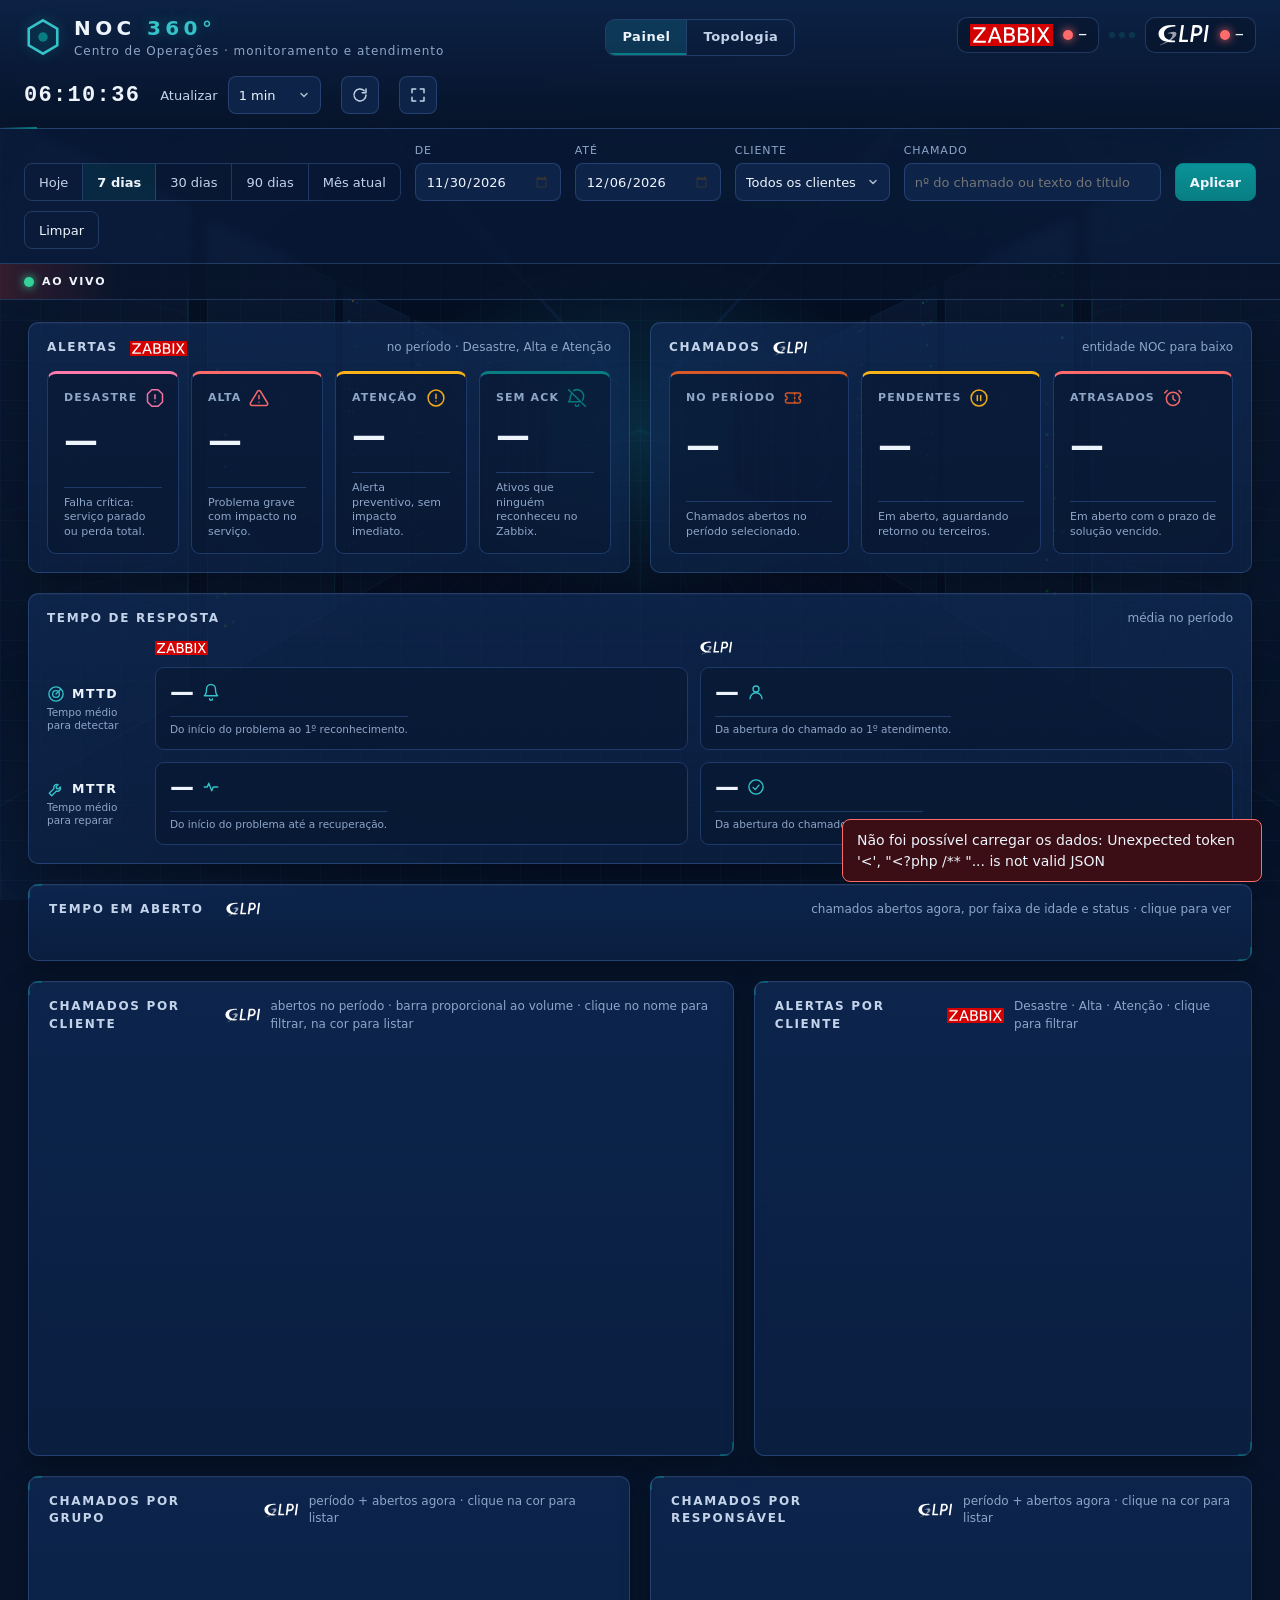
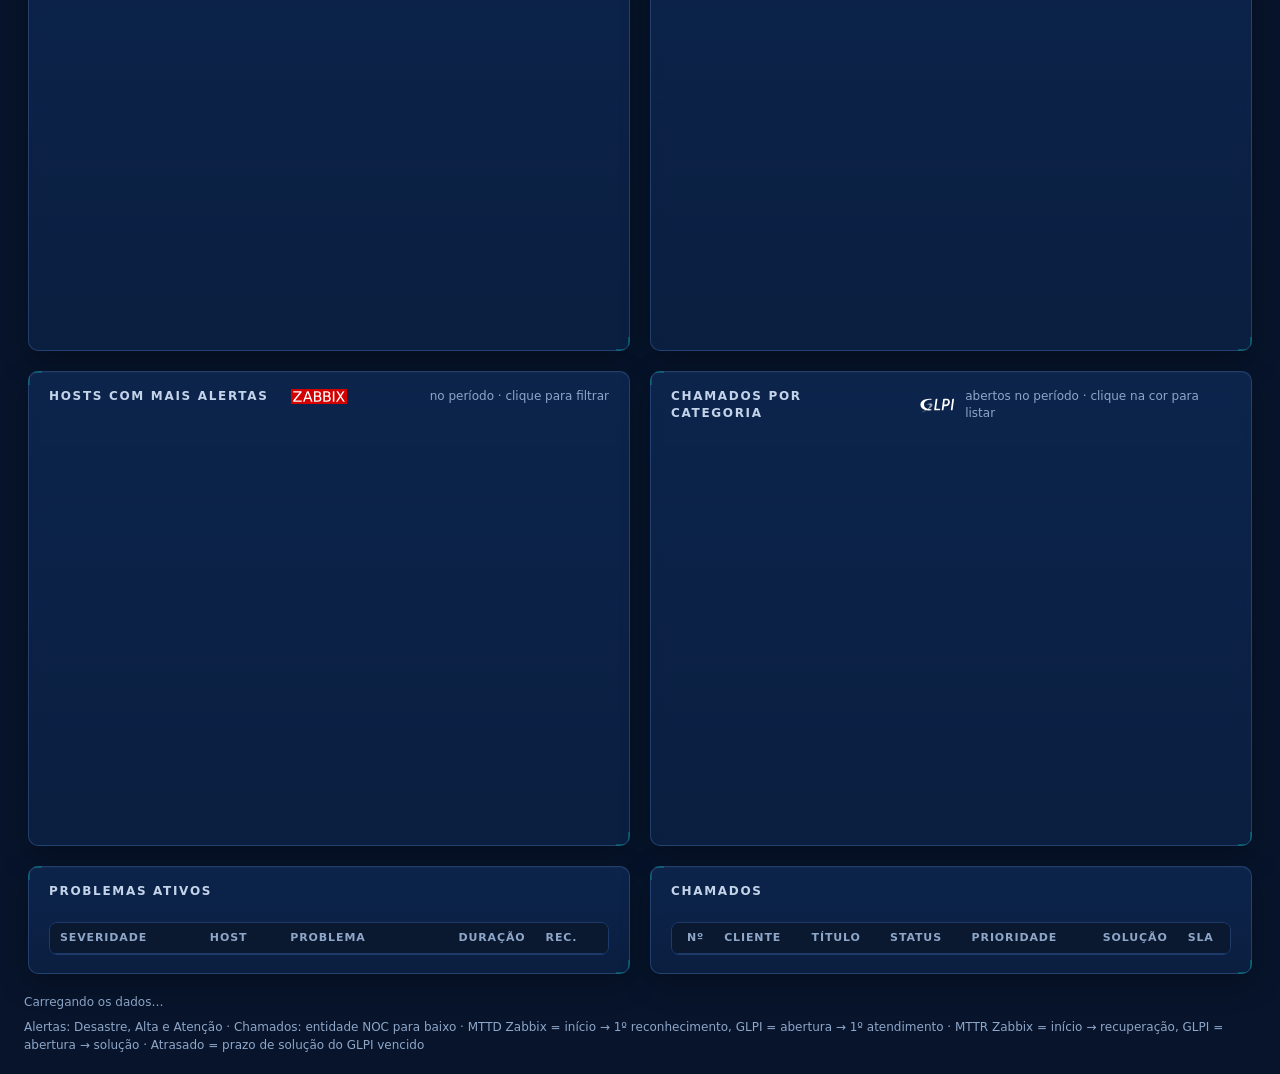
==== commit 0ac5f201: "NOC 360 1.4.1: Silenciar de fato cala som e voz (cancela a fala em andamento e as agendadas; clicar " ====
--- a/index.html
+++ b/index.html
@@ -198,7 +198,7 @@
 <div class="toast" id="toast" role="status" hidden></div>
 
 <script src="app.js"></script>
-<link rel="stylesheet" href="/plugins/datacenter360/css/noc360-alertas.css?v=1.4.0">
-<script src="/plugins/datacenter360/js/noc360-alertas.js?v=1.4.0"></script>
+<link rel="stylesheet" href="/plugins/datacenter360/css/noc360-alertas.css?v=1.4.1">
+<script src="/plugins/datacenter360/js/noc360-alertas.js?v=1.4.1"></script>
 </body>
 </html>
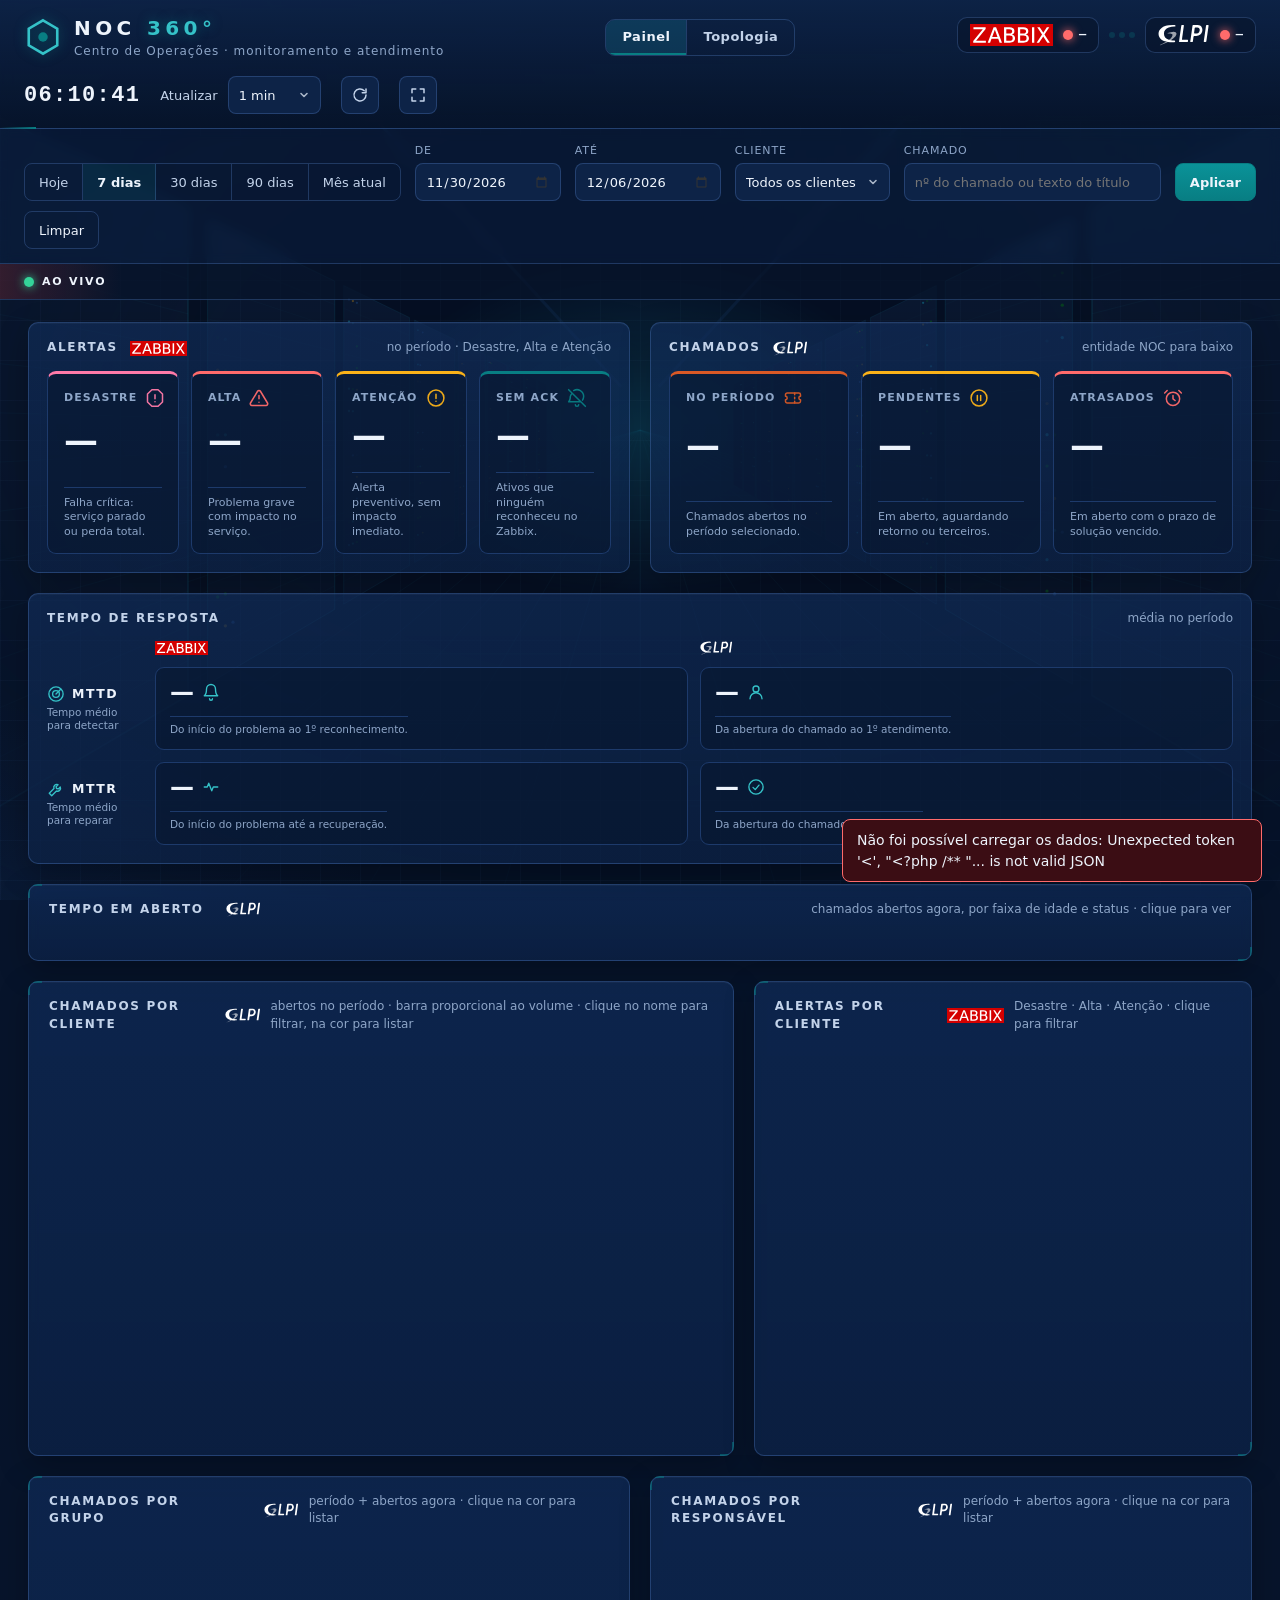
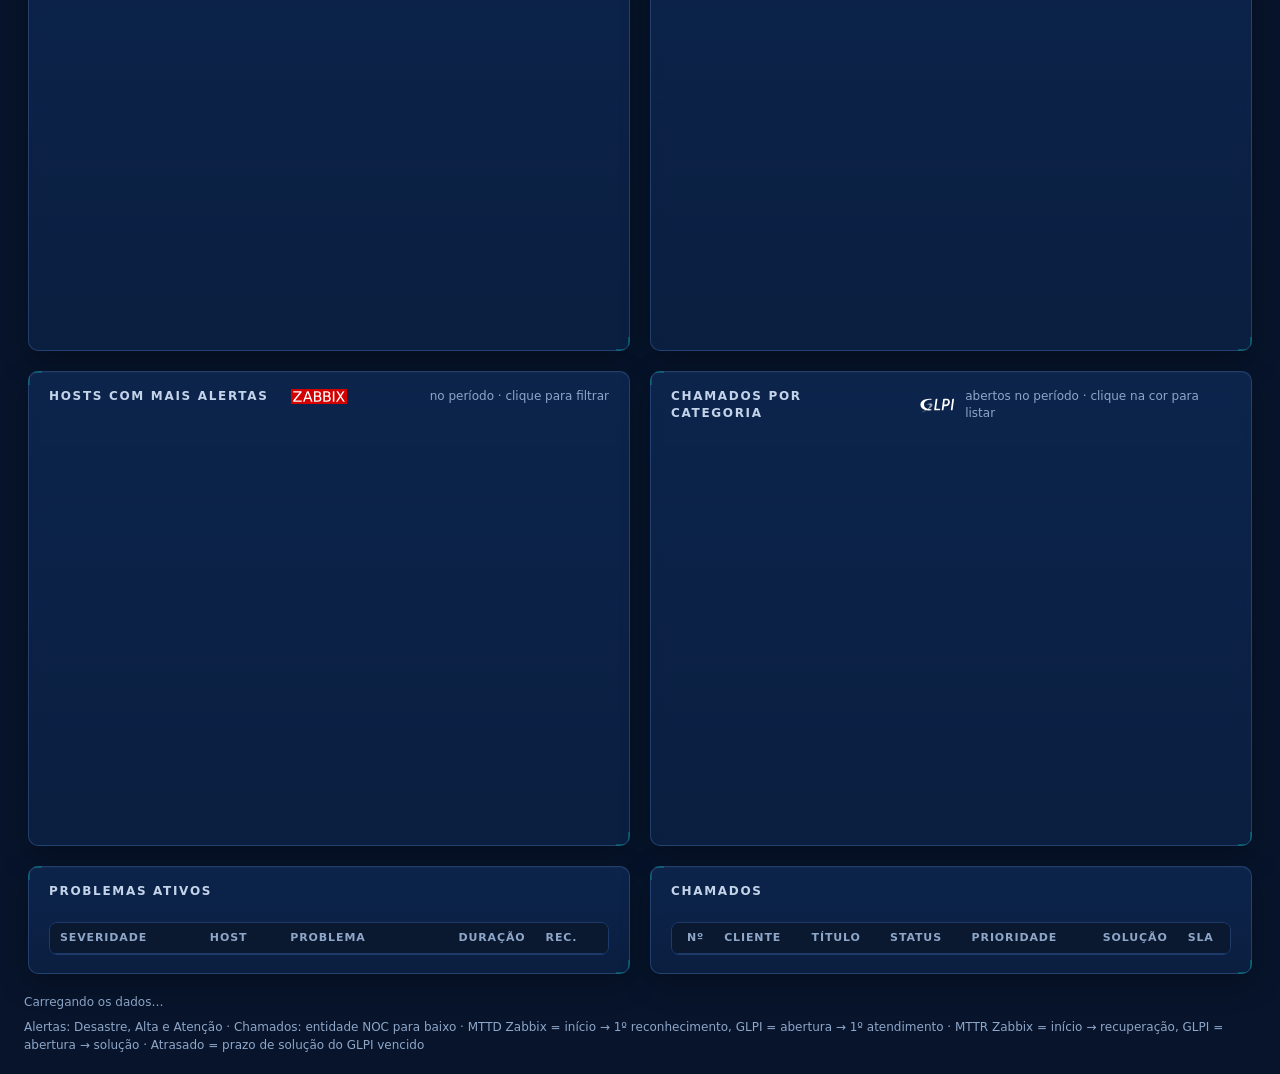
==== commit 1f08e733: "NOC 360: quadro de horas lançadas no TrackingTime (por analista, por dia e por centro de custo) no r" ====
--- a/index.html
+++ b/index.html
@@ -178,6 +178,15 @@
       <tbody></tbody>
     </table></div>
   </section>
+
+  <section class="panel span-12" id="secHoras" hidden>
+    <header><h2>Horas lançadas</h2><span class="tt-tag">TrackingTime</span><span class="hint" id="hrHint">analistas do NOC · período escolhido</span></header>
+    <div class="hr-people" id="hrPeople"></div>
+    <div class="hr-cols">
+      <div class="hr-box"><h3>Por dia <small>horas lançadas por analista</small></h3><div class="hr-days" id="hrDays"></div></div>
+      <div class="hr-box"><h3>Por centro de custo <small>projeto do TrackingTime · cliente</small></h3><div class="lgd" id="hrLegend"></div><div class="hr-cc" id="hrCC"></div></div>
+    </div>
+  </section>
 </main>
 
 <footer class="foot">
--- a/app.css
+++ b/app.css
@@ -556,3 +556,41 @@
 .age .ic { width: 19px; height: 19px; flex: none; fill: none; stroke: var(--c); stroke-width: 1.8; stroke-linecap: round; stroke-linejoin: round; }
 .age.zero .ic { stroke: #3b4a62; }
 .age .desc { font-style: normal; font-size: 11px; line-height: 1.35; color: var(--muted); padding-top: 8px; border-top: 1px solid var(--grid); }
+
+/* horas lançadas no TrackingTime (rodapé do painel) */
+.tt-tag { font: 700 10.5px var(--font); letter-spacing: .08em; text-transform: uppercase; padding: 2px 9px; border-radius: 99px; background: #22d3ee22; color: #7be6f6; border: 1px solid #22d3ee55; }
+.hr-people { display: grid; grid-template-columns: repeat(auto-fit, minmax(190px, 1fr)); gap: 12px; margin: 6px 0 16px; }
+.hr-p { display: flex; align-items: center; gap: 12px; padding: 12px 14px; border-radius: 11px; border: 1px solid var(--grid); border-left: 3px solid var(--c); background: rgba(7, 20, 43, .5); }
+.hr-av { width: 38px; height: 38px; flex: none; border-radius: 50%; display: grid; place-items: center; font: 700 13px var(--font); color: #fff; background: var(--c); }
+.hr-p b { display: block; font-size: 21px; line-height: 1.1; font-variant-numeric: tabular-nums; }
+.hr-p .nm { font-weight: 600; font-size: 13px; color: var(--text); }
+.hr-p small { color: var(--muted); font-size: 11.5px; }
+.hr-cols { display: grid; grid-template-columns: minmax(0, 1fr) minmax(0, 1fr); gap: 18px; }
+@media (max-width: 1100px) { .hr-cols { grid-template-columns: 1fr; } }
+.hr-box { min-width: 0; }
+.hr-box h3 { margin: 0 0 8px; font-size: 12px; letter-spacing: .12em; text-transform: uppercase; color: var(--muted); font-weight: 600; }
+.hr-box h3 small { text-transform: none; letter-spacing: 0; font-weight: 400; margin-left: 8px; }
+.hr-days { max-height: 420px; overflow: auto; border: 1px solid var(--grid); border-radius: 10px; }
+table.hr-t { width: 100%; border-collapse: collapse; font-size: 12.5px; font-variant-numeric: tabular-nums; }
+.hr-t th { position: sticky; top: 0; background: #0a1830; color: var(--muted); font-weight: 600; font-size: 11px; padding: 7px 8px; text-align: right; white-space: nowrap; }
+.hr-t th:first-child, .hr-t td:first-child { text-align: left; }
+.hr-t th i { display: inline-block; width: 8px; height: 8px; border-radius: 50%; margin-right: 5px; background: var(--c); }
+.hr-t td { padding: 6px 8px; text-align: right; border-top: 1px solid rgba(90, 135, 210, .14); }
+.hr-t td.z { color: rgba(142, 166, 200, .45); }
+.hr-t tr.we td:first-child { color: var(--muted); }
+.hr-t td.tot, .hr-t th.tot { font-weight: 700; color: var(--text); }
+.hr-t tfoot td { position: sticky; bottom: 0; background: #0a1830; font-weight: 700; border-top: 2px solid var(--grid); }
+.hr-row { display: grid; grid-template-columns: 24px minmax(120px, 280px) minmax(60px, 1fr) 64px; align-items: center; gap: 10px; padding: 6px 10px; border-radius: 9px; background: rgba(7, 20, 43, .45); margin-bottom: 5px; }
+.hr-row:hover { background: rgba(8, 126, 131, .28); }
+.hr-row .rk { font: 600 11px var(--mono); color: var(--muted); }
+.hr-row .nm { min-width: 0; font-weight: 600; font-size: 12.5px; overflow: hidden; text-overflow: ellipsis; white-space: nowrap; }
+.hr-row .nm small { display: block; color: var(--muted); font-weight: 400; font-size: 11px; overflow: hidden; text-overflow: ellipsis; }
+.hr-row .bt { height: 14px; background: rgba(90, 135, 210, .12); border-radius: 7px; overflow: hidden; }
+.hr-row .bw { display: flex; height: 100%; }
+.hr-row .bw i { background: var(--c); }
+.hr-row .tot { text-align: right; font-weight: 700; font-variant-numeric: tabular-nums; }
+.hr-more { margin-top: 6px; }
+.panel[hidden] { display: none !important; }
+.hr-lg { display: inline-flex; align-items: center; gap: 6px; margin: 0 14px 8px 0; font-size: 12px; color: var(--text-2); }
+.hr-lg i { width: 9px; height: 9px; border-radius: 3px; }
+.hr-lg b { color: var(--text); font-variant-numeric: tabular-nums; }
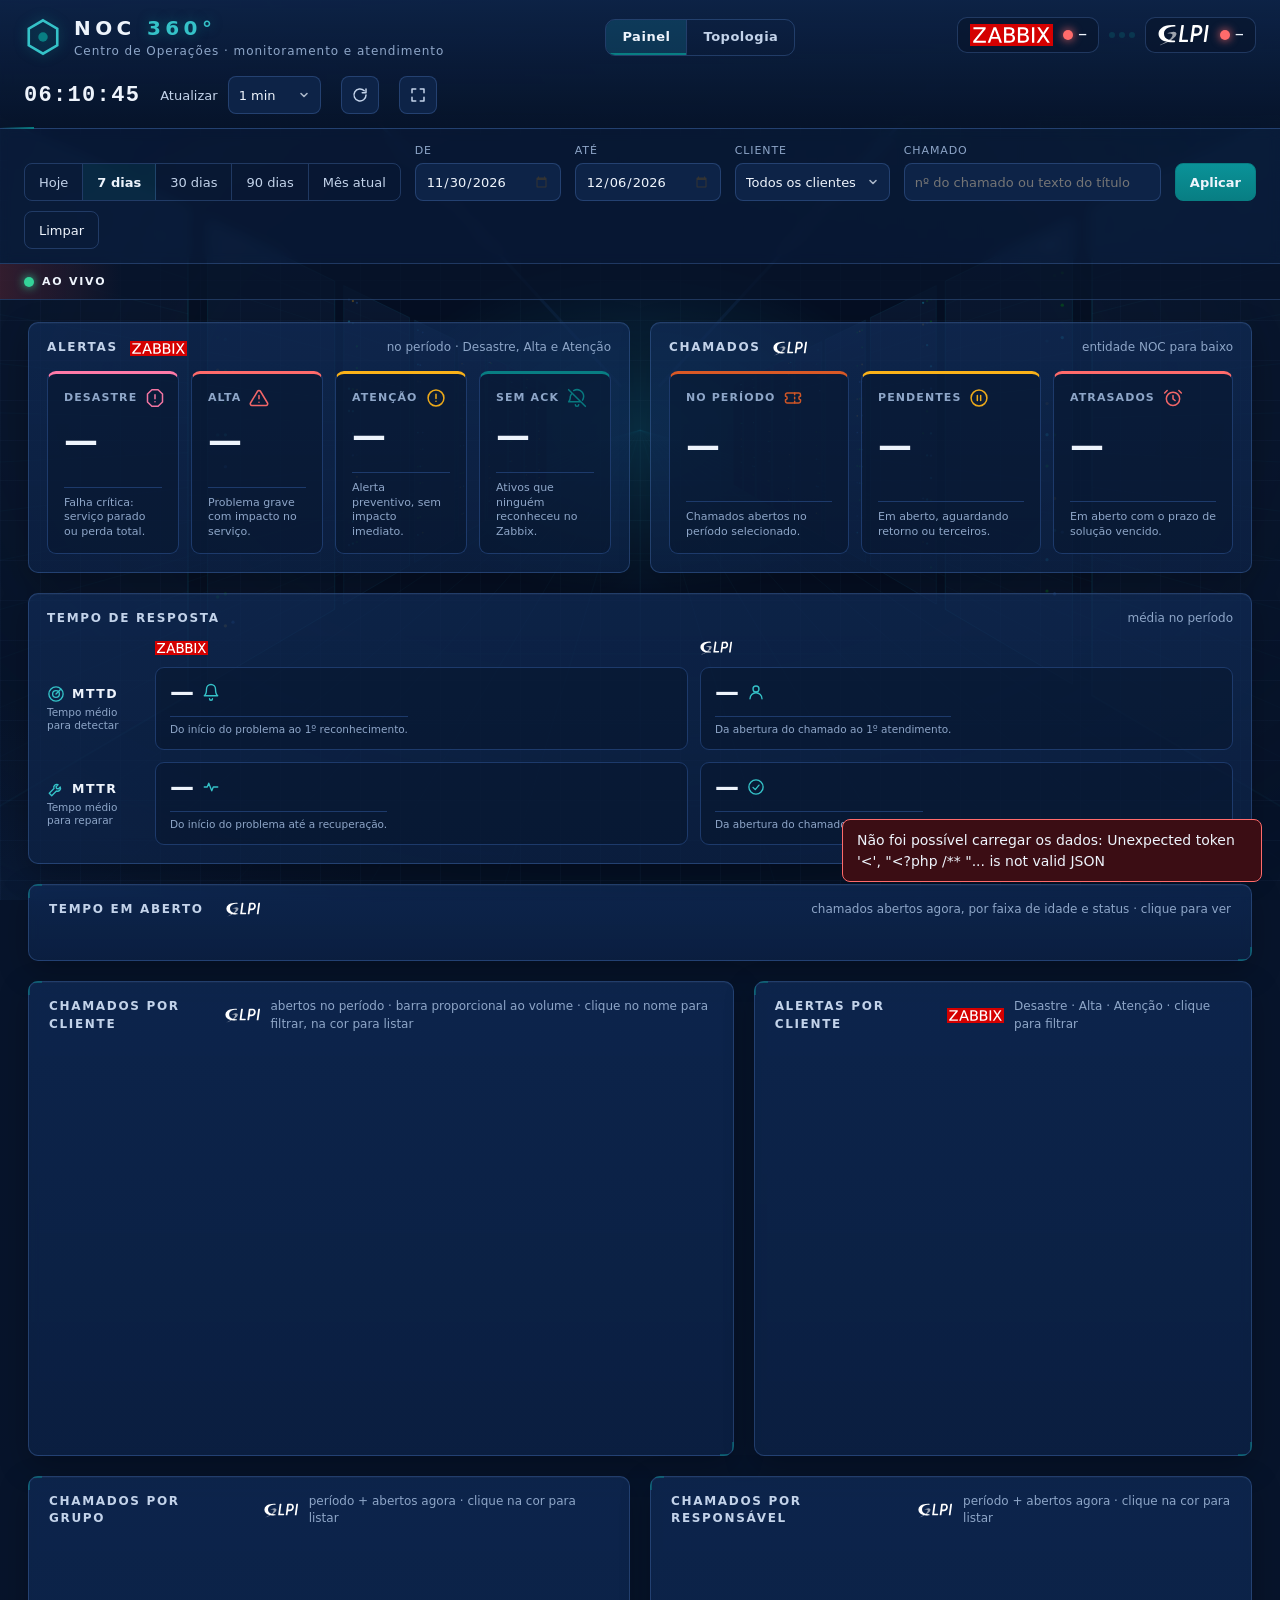
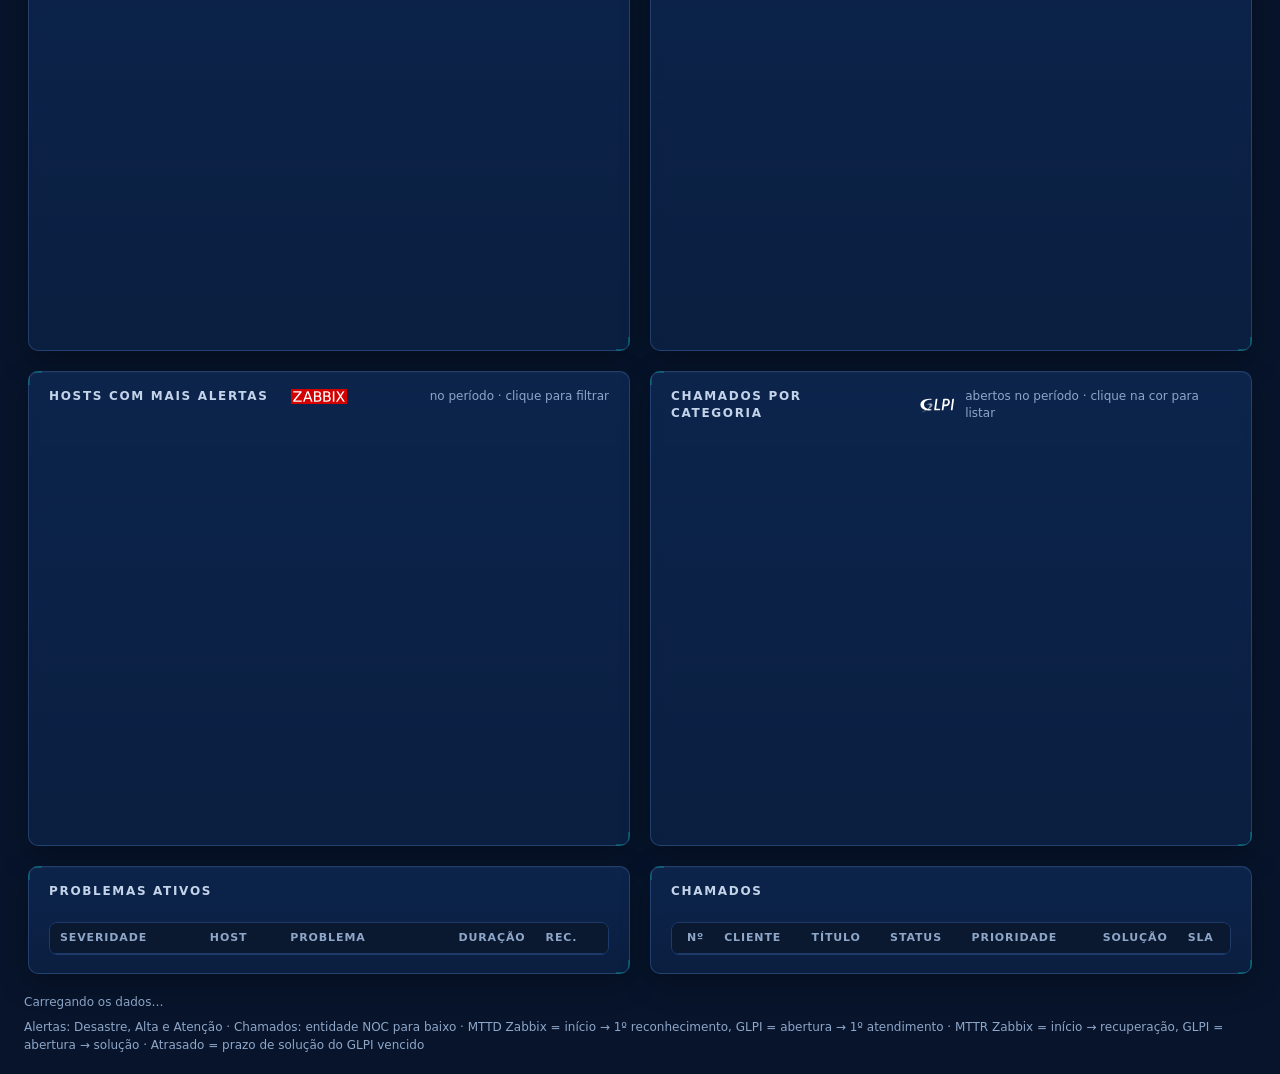
==== commit f2b83fbe: "Tempo de resposta por analista (MTTD e MTTR do Zabbix e do GLPI) para os mesmos analistas das horas " ====
--- a/index.html
+++ b/index.html
@@ -186,6 +186,7 @@
       <div class="hr-box"><h3>Por dia <small>horas lançadas por analista</small></h3><div class="hr-days" id="hrDays"></div></div>
       <div class="hr-box"><h3>Por centro de custo <small>projeto do TrackingTime · cliente</small></h3><div class="lgd" id="hrLegend"></div><div class="hr-cc" id="hrCC"></div></div>
     </div>
+    <div class="hr-box hr-resp" id="hrRespBox" hidden><h3>Tempo de resposta por analista <small>MTTD e MTTR · os mesmos analistas, no período do painel</small></h3><div id="hrResp"></div></div>
   </section>
 </main>
 
--- a/app.css
+++ b/app.css
@@ -560,8 +560,9 @@
 /* horas lançadas no TrackingTime (rodapé do painel) */
 .tt-tag { font: 700 10.5px var(--font); letter-spacing: .08em; text-transform: uppercase; padding: 2px 9px; border-radius: 99px; background: #22d3ee22; color: #7be6f6; border: 1px solid #22d3ee55; }
 .hr-people { display: grid; grid-template-columns: repeat(auto-fit, minmax(190px, 1fr)); gap: 12px; margin: 6px 0 16px; }
-.hr-p { display: flex; align-items: center; gap: 12px; padding: 12px 14px; border-radius: 11px; border: 1px solid var(--grid); border-left: 3px solid var(--c); background: rgba(7, 20, 43, .5); }
-.hr-av { width: 38px; height: 38px; flex: none; border-radius: 50%; display: grid; place-items: center; font: 700 13px var(--font); color: #fff; background: var(--c); }
+.hr-p { position: relative; color: inherit; text-decoration: none; cursor: pointer; transition: border-color .15s, background .15s, box-shadow .15s; display: flex; align-items: center; gap: 12px; padding: 12px 14px; border-radius: 11px; border: 1px solid var(--grid); border-left: 3px solid var(--c); background: rgba(7, 20, 43, .5); }
+.hr-av { position: relative; width: 38px; height: 38px; flex: none; border-radius: 50%; display: grid; place-items: center; font: 700 13px var(--font); color: #fff; background: var(--c); overflow: hidden; }
+.hr-av img { position: absolute; inset: 0; width: 100%; height: 100%; object-fit: cover; border-radius: 50%; }
 .hr-p b { display: block; font-size: 21px; line-height: 1.1; font-variant-numeric: tabular-nums; }
 .hr-p .nm { font-weight: 600; font-size: 13px; color: var(--text); }
 .hr-p small { color: var(--muted); font-size: 11.5px; }
@@ -594,3 +595,13 @@
 .hr-lg { display: inline-flex; align-items: center; gap: 6px; margin: 0 14px 8px 0; font-size: 12px; color: var(--text-2); }
 .hr-lg i { width: 9px; height: 9px; border-radius: 3px; }
 .hr-lg b { color: var(--text); font-variant-numeric: tabular-nums; }
+.hr-p:hover { border-color: var(--ring-strong); border-left-color: var(--c); background: rgba(8, 126, 131, .28); box-shadow: 0 6px 20px rgba(8, 126, 131, .25); text-decoration: none; }
+.hr-go { position: absolute; top: 8px; right: 11px; font-style: normal; font-size: 14px; color: var(--muted); }
+.hr-p:hover .hr-go { color: var(--text); }
+.hr-resp { margin-top: 18px; }
+.hr-r td small { display: block; color: var(--muted); font-size: 10.5px; }
+.hr-r th.grp { text-align: center; }
+.hr-r th.grp img { vertical-align: middle; }
+.hr-r td:nth-child(4), .hr-r th:nth-child(4), .hr-r td:nth-child(5), .hr-r th:nth-child(5) { }
+.hr-r td:nth-child(5) { border-left: 2px solid var(--grid); }
+.hr-note { margin: 8px 2px 0; font-size: 12px; line-height: 1.5; }
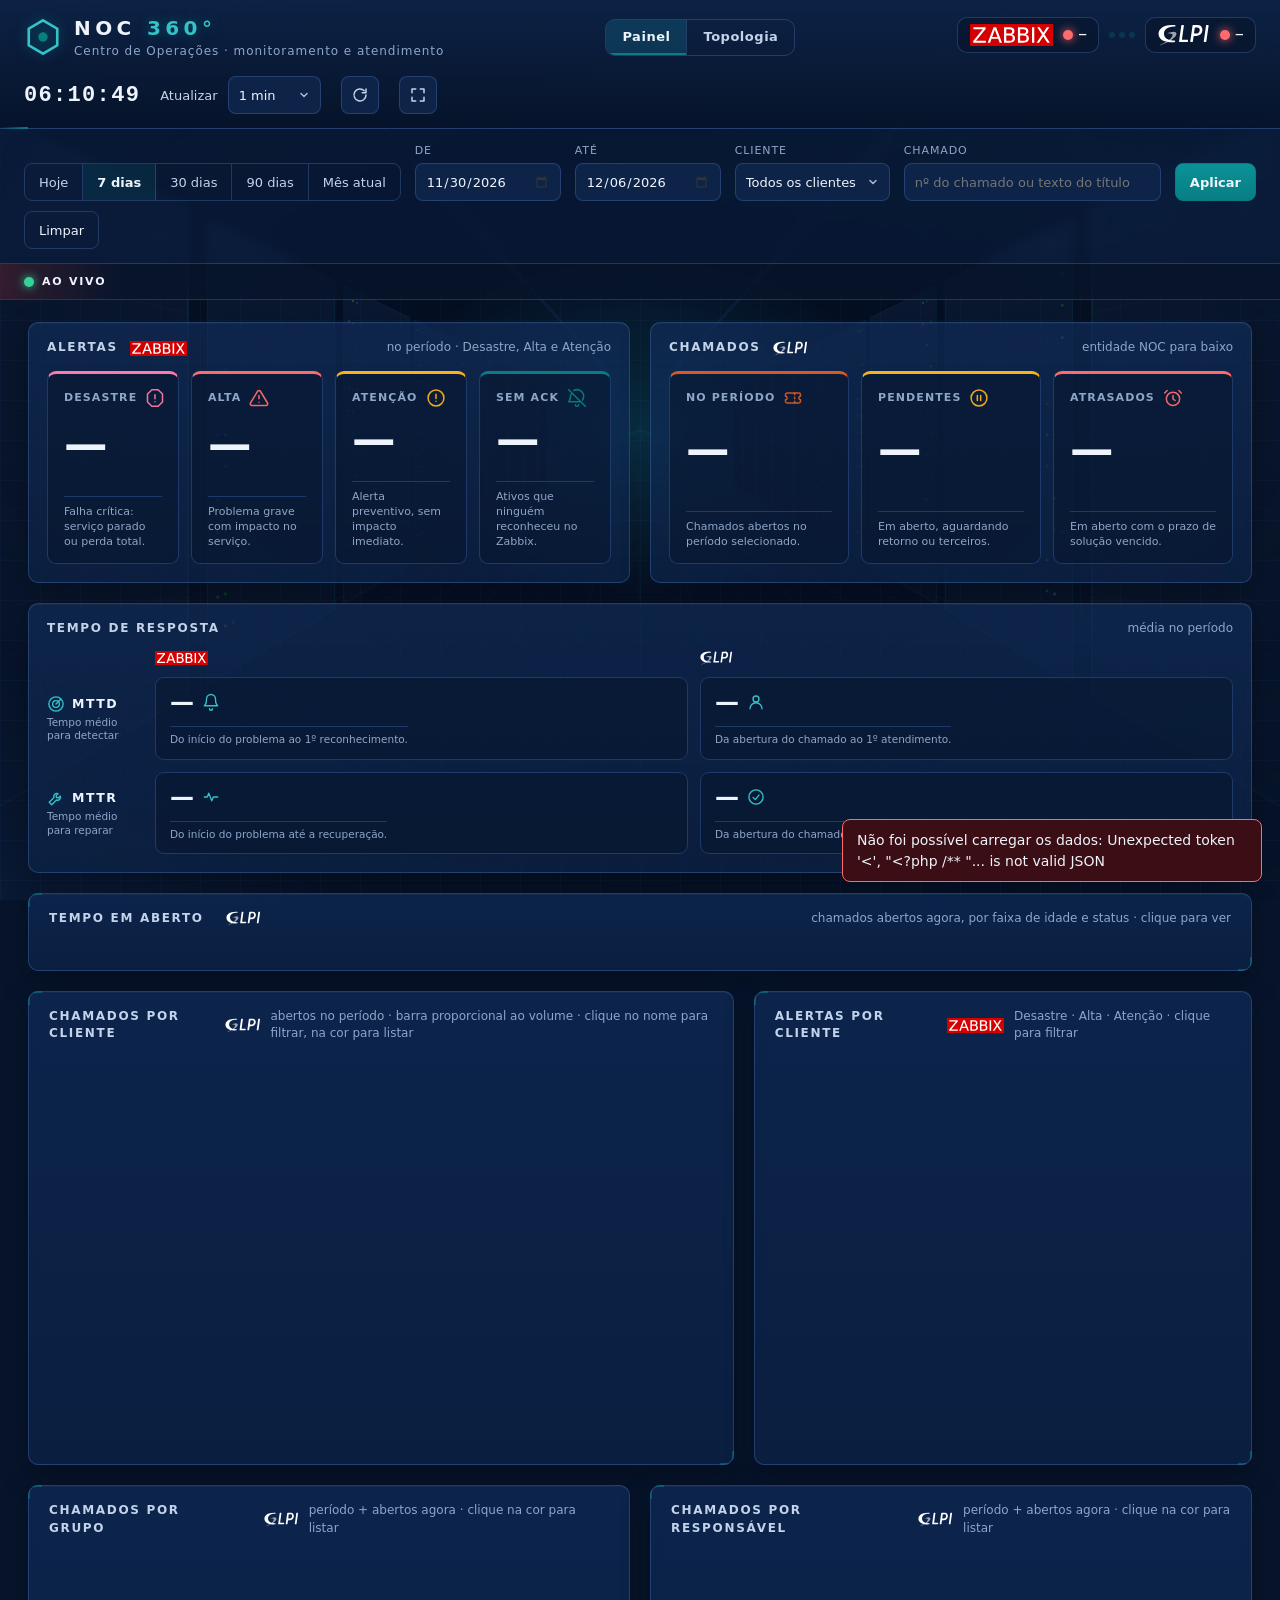
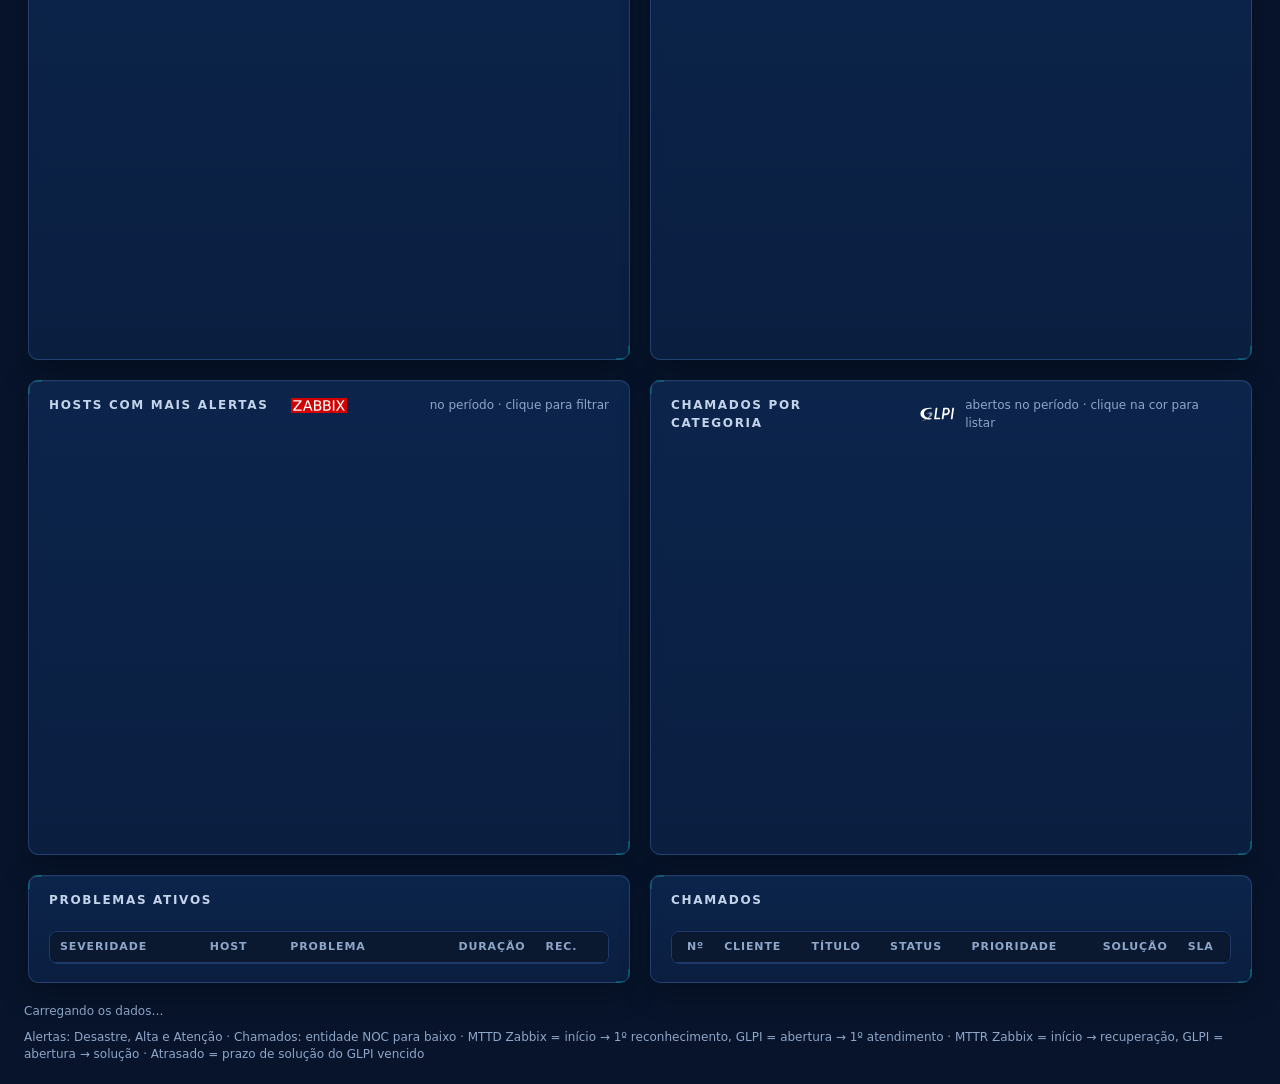
==== commit 9a354597: "NOC 360 1.4.2: pacote com o instalador sem IPs do laboratório (ZABBIX_URL, GLPI_URL, DC360_ALLOW) Co" ====
--- a/index.html
+++ b/index.html
@@ -208,7 +208,7 @@
 <div class="toast" id="toast" role="status" hidden></div>
 
 <script src="app.js"></script>
-<link rel="stylesheet" href="/plugins/datacenter360/css/noc360-alertas.css?v=1.4.1">
-<script src="/plugins/datacenter360/js/noc360-alertas.js?v=1.4.1"></script>
+<link rel="stylesheet" href="/plugins/datacenter360/css/noc360-alertas.css?v=1.4.2">
+<script src="/plugins/datacenter360/js/noc360-alertas.js?v=1.4.2"></script>
 </body>
 </html>
--- a/app.css
+++ b/app.css
@@ -347,7 +347,7 @@
   padding: 14px 16px 13px; min-height: 112px; border-radius: 9px; border: 1px solid var(--grid); border-top: 3px solid var(--c, var(--ring-strong)); background: rgba(7, 20, 43, 0.5);
 }
 .ktile .l { font-size: 11px; font-weight: 600; letter-spacing: 0.1em; text-transform: uppercase; color: var(--muted); }
-.ktile b { display: block; font-size: 34px; line-height: 1; font-weight: 700; letter-spacing: -0.01em; font-variant-numeric: tabular-nums; color: var(--text); }
+.ktile b { display: block; font-size: clamp(38px, 3.4vw, 58px); line-height: 1; font-weight: 700; letter-spacing: -0.01em; font-variant-numeric: tabular-nums; color: var(--text); }
 .ktile small { font-size: 12px; line-height: 1.3; color: var(--text-2); }
 .ktile[data-tone="ok"] b { color: var(--good); } .ktile[data-tone="warn"] b { color: var(--warning); } .ktile[data-tone="bad"] b { color: var(--critical); }
 .ttime { display: grid; grid-template-columns: auto minmax(0, 1fr) minmax(0, 1fr); gap: 12px; align-items: stretch; flex: 1; }
@@ -358,7 +358,7 @@
   display: flex; flex-direction: column; justify-content: center; gap: 6px; text-align: left; min-width: 0;
   padding: 12px 14px; min-height: 64px; border-radius: 9px; border: 1px solid var(--grid); background: rgba(7, 20, 43, 0.5);
 }
-.ttime .cell b { display: block; font-size: 24px; line-height: 1; font-weight: 700; font-variant-numeric: tabular-nums; color: var(--text); }
+.ttime .cell b { display: block; white-space: nowrap; font-size: clamp(24px, 1.75vw, 30px); line-height: 1; font-weight: 700; font-variant-numeric: tabular-nums; color: var(--text); }
 .ttime .cell small { font-size: 11px; color: var(--muted); line-height: 1.25; }
 
 /* tabelas dos blocos de rede */
@@ -498,7 +498,7 @@
 .brow .bw { display: flex; height: 100%; gap: 2px; }
 .brow .sg { background: var(--c); min-width: 3px; cursor: pointer; border-radius: 3px; box-shadow: 0 0 10px -3px var(--c); transition: filter .15s; }
 .brow .sg:hover { filter: brightness(1.25); }
-.brow .tot { text-align: right; font: 700 19px var(--font); font-variant-numeric: tabular-nums; }
+.brow .tot { text-align: right; font: 700 24px var(--font); font-variant-numeric: tabular-nums; }
 .brow .bx { display: flex; flex-direction: column; align-items: flex-end; line-height: 1.15; font-variant-numeric: tabular-nums; }
 .brow .bx small { font-size: 9px; letter-spacing: .08em; text-transform: uppercase; color: var(--muted); }
 .brow .bx em { font-style: normal; font-weight: 600; font-size: 13px; color: var(--text-2); }
@@ -514,7 +514,7 @@
 .age { text-align: left; padding: 14px 16px 13px; border-radius: 11px; border: 1px solid var(--grid); border-top: 3px solid var(--c); background: rgba(7, 20, 43, .5); color: var(--text); cursor: pointer; display: flex; flex-direction: column; gap: 8px; }
 .age:hover { border-color: var(--ring-strong); border-top-color: var(--c); background: rgba(8, 126, 131, .30); box-shadow: 0 6px 20px rgba(8, 126, 131, .25); }
 .age .al { font-size: 11px; letter-spacing: .1em; text-transform: uppercase; color: var(--muted); font-weight: 600; }
-.age b { font-size: 38px; line-height: 1; font-weight: 700; font-variant-numeric: tabular-nums; color: var(--c); text-shadow: 0 0 22px color-mix(in srgb, var(--c) 40%, transparent); }
+.age b { font-size: clamp(42px, 3.4vw, 56px); line-height: 1; font-weight: 700; font-variant-numeric: tabular-nums; color: var(--c); text-shadow: 0 0 22px color-mix(in srgb, var(--c) 40%, transparent); }
 .age.zero b { color: #3b4a62; text-shadow: none; }
 .age .ab2 { height: 8px; border-radius: 4px; background: rgba(15, 106, 111, .6); overflow: hidden; }
 .age .abw { display: flex; height: 100%; gap: 2px; } .age .abw i { background: var(--c); border-radius: 2px; }
@@ -563,7 +563,7 @@
 .hr-p { position: relative; color: inherit; text-decoration: none; cursor: pointer; transition: border-color .15s, background .15s, box-shadow .15s; display: flex; align-items: center; gap: 12px; padding: 12px 14px; border-radius: 11px; border: 1px solid var(--grid); border-left: 3px solid var(--c); background: rgba(7, 20, 43, .5); }
 .hr-av { position: relative; width: 38px; height: 38px; flex: none; border-radius: 50%; display: grid; place-items: center; font: 700 13px var(--font); color: #fff; background: var(--c); overflow: hidden; }
 .hr-av img { position: absolute; inset: 0; width: 100%; height: 100%; object-fit: cover; border-radius: 50%; }
-.hr-p b { display: block; font-size: 21px; line-height: 1.1; font-variant-numeric: tabular-nums; }
+.hr-p b { display: block; font-size: 30px; line-height: 1.1; font-variant-numeric: tabular-nums; }
 .hr-p .nm { font-weight: 600; font-size: 13px; color: var(--text); }
 .hr-p small { color: var(--muted); font-size: 11.5px; }
 .hr-cols { display: grid; grid-template-columns: minmax(0, 1fr) minmax(0, 1fr); gap: 18px; }
@@ -589,7 +589,7 @@
 .hr-row .bt { height: 14px; background: rgba(90, 135, 210, .12); border-radius: 7px; overflow: hidden; }
 .hr-row .bw { display: flex; height: 100%; }
 .hr-row .bw i { background: var(--c); }
-.hr-row .tot { text-align: right; font-weight: 700; font-variant-numeric: tabular-nums; }
+.hr-row .tot { text-align: right; font-size: 17px; font-weight: 700; font-variant-numeric: tabular-nums; }
 .hr-more { margin-top: 6px; }
 .panel[hidden] { display: none !important; }
 .hr-lg { display: inline-flex; align-items: center; gap: 6px; margin: 0 14px 8px 0; font-size: 12px; color: var(--text-2); }
@@ -605,3 +605,10 @@
 .hr-r td:nth-child(4), .hr-r th:nth-child(4), .hr-r td:nth-child(5), .hr-r th:nth-child(5) { }
 .hr-r td:nth-child(5) { border-left: 2px solid var(--grid); }
 .hr-note { margin: 8px 2px 0; font-size: 12px; line-height: 1.5; }
+.hr-t { font-size: 14px; }
+.hr-t td.tot { font-size: 15px; }
+/* números grandes dos cartões: maiores, e menores só quando têm muitos dígitos (ex.: 4.450) para caber no cartão */
+.ktile b[data-len="4"] { font-size: clamp(34px, 3vw, 50px); }
+.ktile b[data-len="5"] { font-size: clamp(30px, 2.55vw, 44px); }
+.ktile b[data-len="6"] { font-size: clamp(26px, 2.15vw, 38px); }
+.ktile b[data-len="7"], .ktile b[data-len="8"] { font-size: clamp(22px, 1.8vw, 32px); }
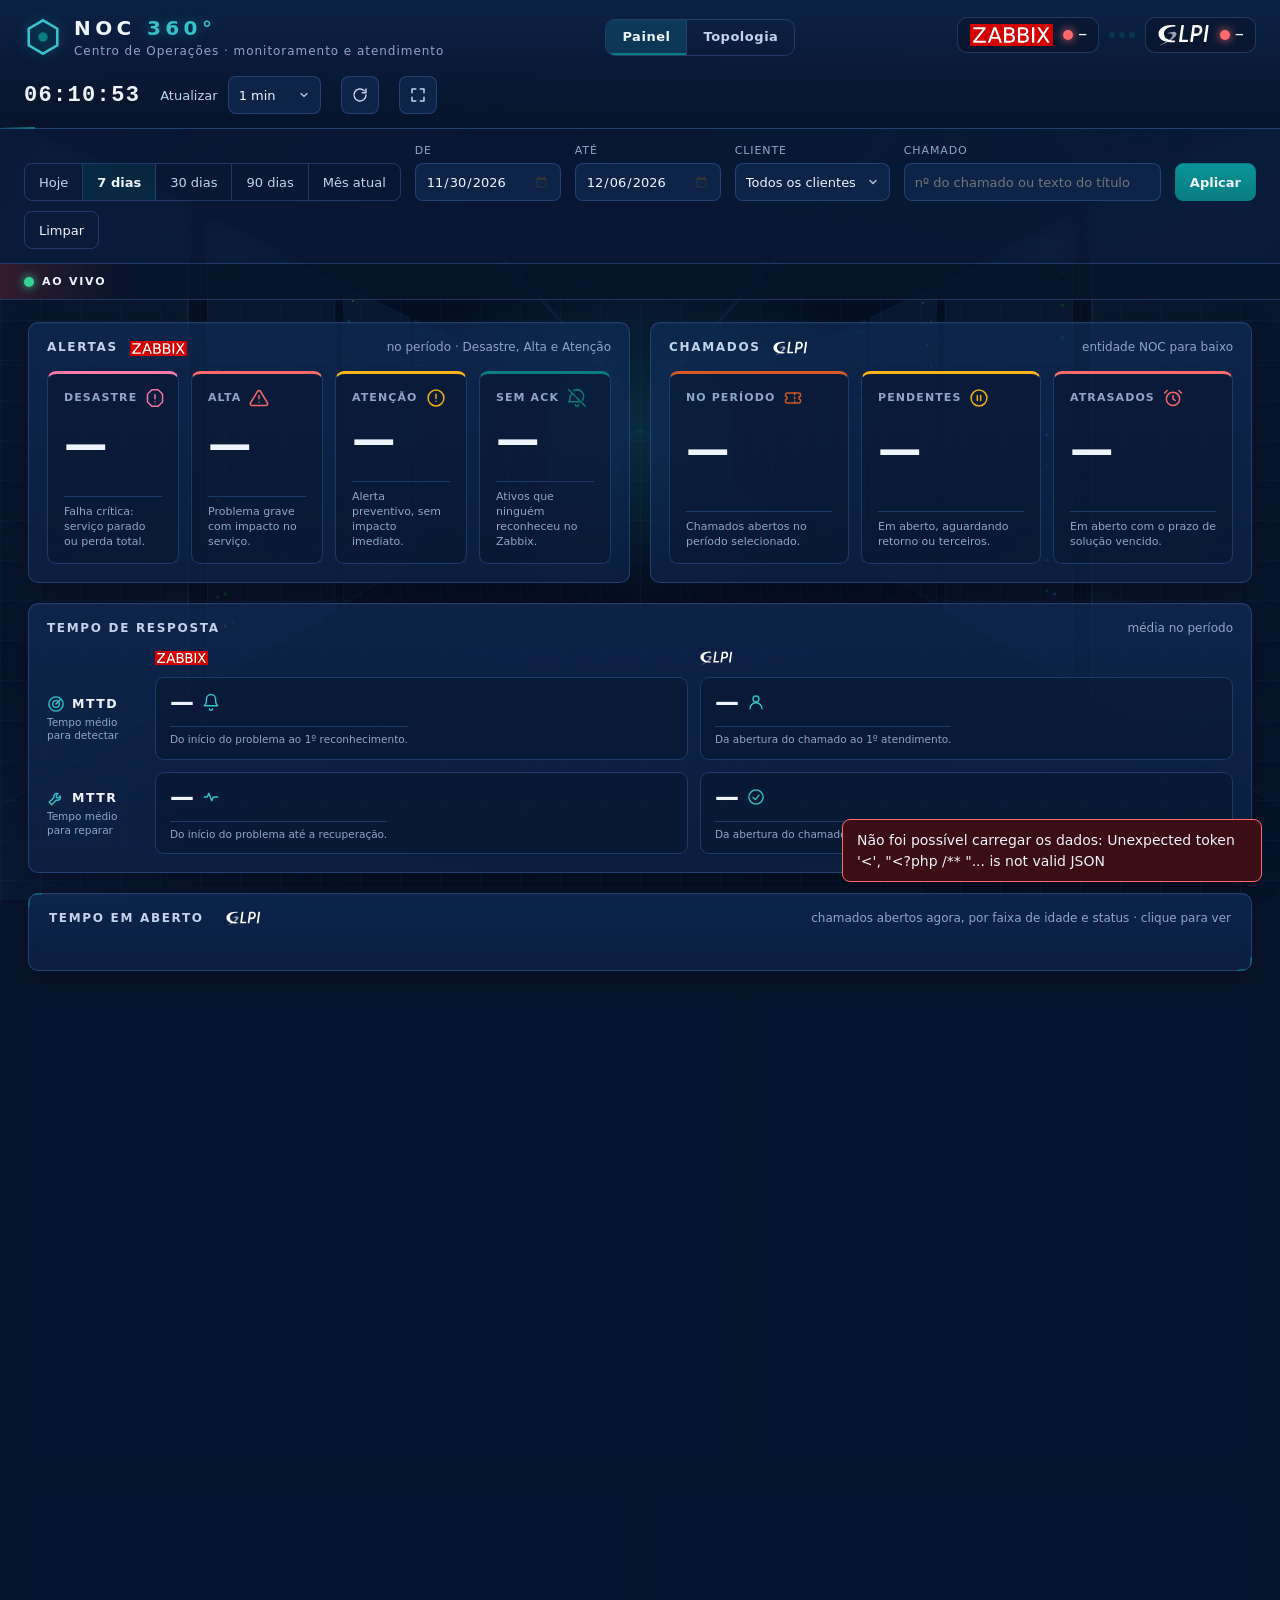
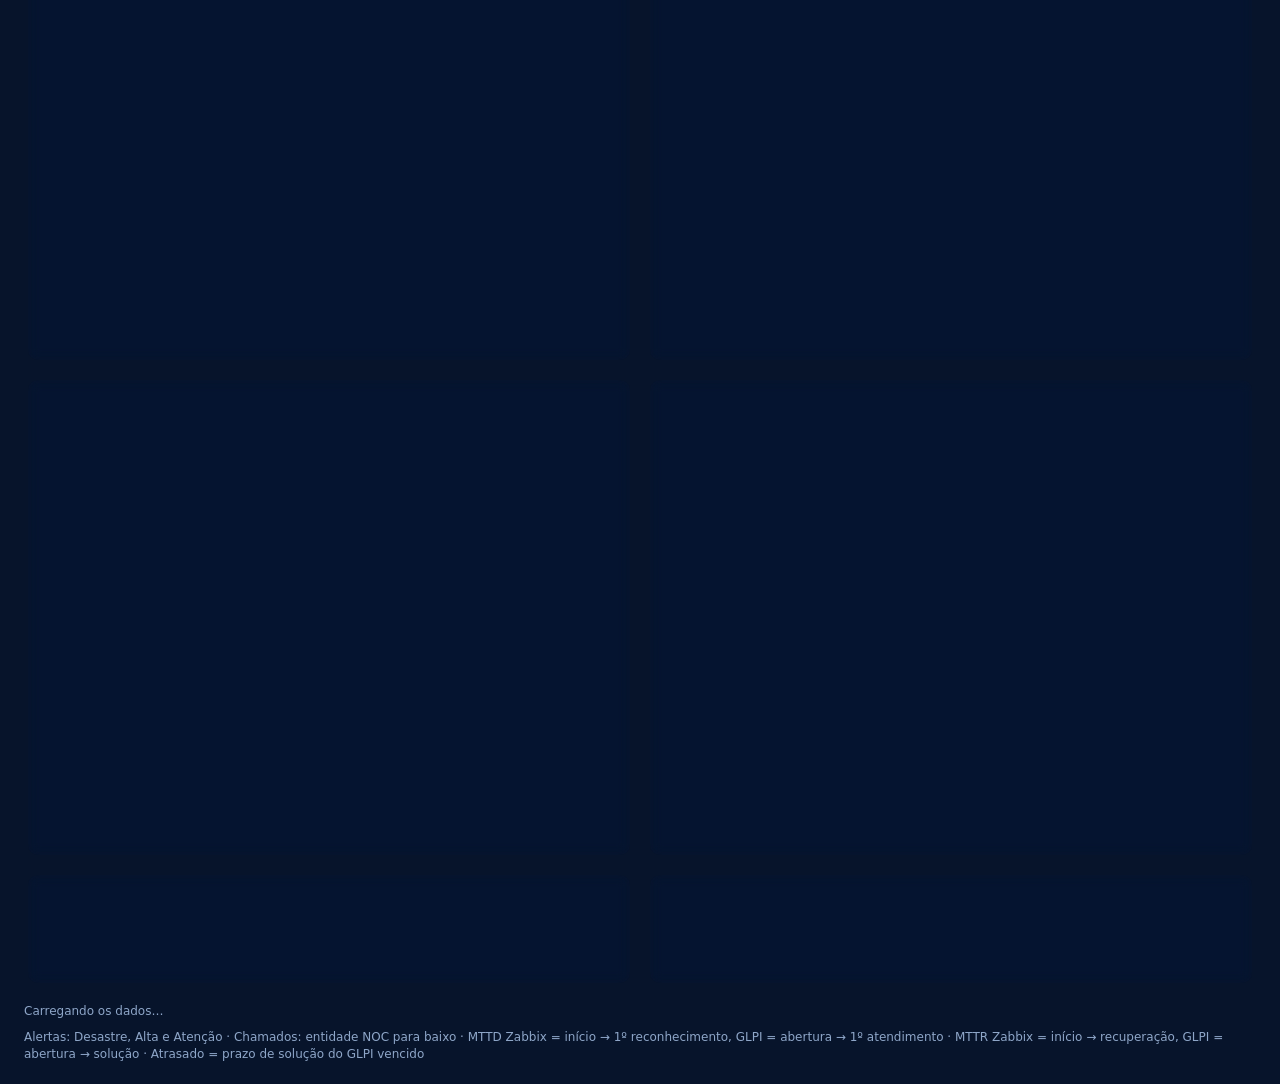
==== commit 21b06a4d: "Severidades configuráveis: cartões, textos, mapa e ficha seguem 'severities' (ex.: [5, 4, 3] troca A" ====
--- a/index.html
+++ b/index.html
@@ -88,12 +88,12 @@
 <main class="dash" id="dash">
   <section class="kgroups" aria-label="Indicadores">
     <div class="kgroup">
-      <header><h2>Alertas</h2><img src="logo-zabbix.svg" alt="Zabbix" height="14"><span class="hint">no período · Desastre, Alta e Atenção</span></header>
+      <header><h2>Alertas</h2><img src="logo-zabbix.svg" alt="Zabbix" height="14"><span class="hint" data-sevt="no período · {L}">no período · Desastre, Alta e Atenção</span></header>
       <div class="ktiles c4">
         <button type="button" class="ktile" data-kpi="sev5" data-go="secActive" style="--c:var(--sev-5)" title="Alertas de severidade Desastre no período"><span class="top"><span class="l">Desastre</span><svg class="ic" viewBox="0 0 24 24" aria-hidden="true"><path d="M8.3 2h7.4L21 7.3v9.4L15.7 22H8.3L3 16.7V7.3z"/><path d="M12 8v5M12 16.5v.01"/></svg></span><b>—</b><small></small><em class="desc">Falha crítica: serviço parado ou perda total.</em></button>
         <button type="button" class="ktile" data-kpi="sev4" data-go="secActive" style="--c:var(--sev-4)" title="Alertas de severidade Alta no período"><span class="top"><span class="l">Alta</span><svg class="ic" viewBox="0 0 24 24" aria-hidden="true"><path d="M10.3 3.9 1.8 18a2 2 0 0 0 1.7 3h17a2 2 0 0 0 1.7-3L13.7 3.9a2 2 0 0 0-3.4 0z"/><path d="M12 9v4M12 17v.01"/></svg></span><b>—</b><small></small><em class="desc">Problema grave com impacto no serviço.</em></button>
         <button type="button" class="ktile" data-kpi="sev2" data-go="secActive" style="--c:var(--sev-2)" title="Alertas de severidade Atenção (Warning) no período"><span class="top"><span class="l">Atenção</span><svg class="ic" viewBox="0 0 24 24" aria-hidden="true"><circle cx="12" cy="12" r="9.5"/><path d="M12 7.5v5M12 16v.01"/></svg></span><b>—</b><small></small><em class="desc">Alerta preventivo, sem impacto imediato.</em></button>
-        <button type="button" class="ktile" data-kpi="unacked" data-go="secActive" style="--c:var(--accent)" title="Problemas ativos (Desastre, Alta e Atenção) que ninguém reconheceu no Zabbix"><span class="top"><span class="l">Sem ACK</span><svg class="ic" viewBox="0 0 24 24" aria-hidden="true"><path d="M18.6 14.5c.9-1.2 1.4-2.7 1.4-4.5a8 8 0 0 0-12-6.9M6.3 6.3A8 8 0 0 0 4 10c0 5-2 6.5-2 6.5h14M10 20a2 2 0 0 0 4 0M2 2l20 20"/></svg></span><b>—</b><small></small><em class="desc">Ativos que ninguém reconheceu no Zabbix.</em></button>
+        <button type="button" class="ktile" data-kpi="unacked" data-go="secActive" style="--c:var(--accent)" title="Problemas ativos (Desastre, Alta e Atenção) que ninguém reconheceu no Zabbix" data-sevt="Problemas ativos ({L}) que ninguém reconheceu no Zabbix" data-sevattr="title"><span class="top"><span class="l">Sem ACK</span><svg class="ic" viewBox="0 0 24 24" aria-hidden="true"><path d="M18.6 14.5c.9-1.2 1.4-2.7 1.4-4.5a8 8 0 0 0-12-6.9M6.3 6.3A8 8 0 0 0 4 10c0 5-2 6.5-2 6.5h14M10 20a2 2 0 0 0 4 0M2 2l20 20"/></svg></span><b>—</b><small></small><em class="desc">Ativos que ninguém reconheceu no Zabbix.</em></button>
       </div>
     </div>
     <div class="kgroup">
@@ -130,7 +130,7 @@
     <div class="lgd" id="lgTkClient"></div><div class="board" id="bdTkClient"></div>
   </section>
   <section class="panel span-5" id="secClientAl">
-    <header><h2>Alertas por cliente</h2><img class="plogo" src="logo-zabbix.svg" alt="Zabbix" height="14"><span class="hint">Desastre · Alta · Atenção · clique para filtrar</span></header>
+    <header><h2>Alertas por cliente</h2><img class="plogo" src="logo-zabbix.svg" alt="Zabbix" height="14"><span class="hint" data-sevt="{D} · clique para filtrar">Desastre · Alta · Atenção · clique para filtrar</span></header>
     <div class="lgd" id="lgAlClient"></div><div class="board" id="bdAlClient"></div>
   </section>
 
@@ -192,7 +192,7 @@
 
 <footer class="foot">
   <span id="updated">—</span>
-  <span>Alertas: Desastre, Alta e Atenção · Chamados: entidade NOC para baixo · MTTD Zabbix = início → 1º reconhecimento, GLPI = abertura → 1º atendimento · MTTR Zabbix = início → recuperação, GLPI = abertura → solução · Atrasado = prazo de solução do GLPI vencido</span>
+  <span><span data-sevt="Alertas: {L}">Alertas: Desastre, Alta e Atenção</span> · Chamados: entidade NOC para baixo · MTTD Zabbix = início → 1º reconhecimento, GLPI = abertura → 1º atendimento · MTTR Zabbix = início → recuperação, GLPI = abertura → solução · Atrasado = prazo de solução do GLPI vencido</span>
 </footer>
 
 <div class="scrim" id="scrim"></div>
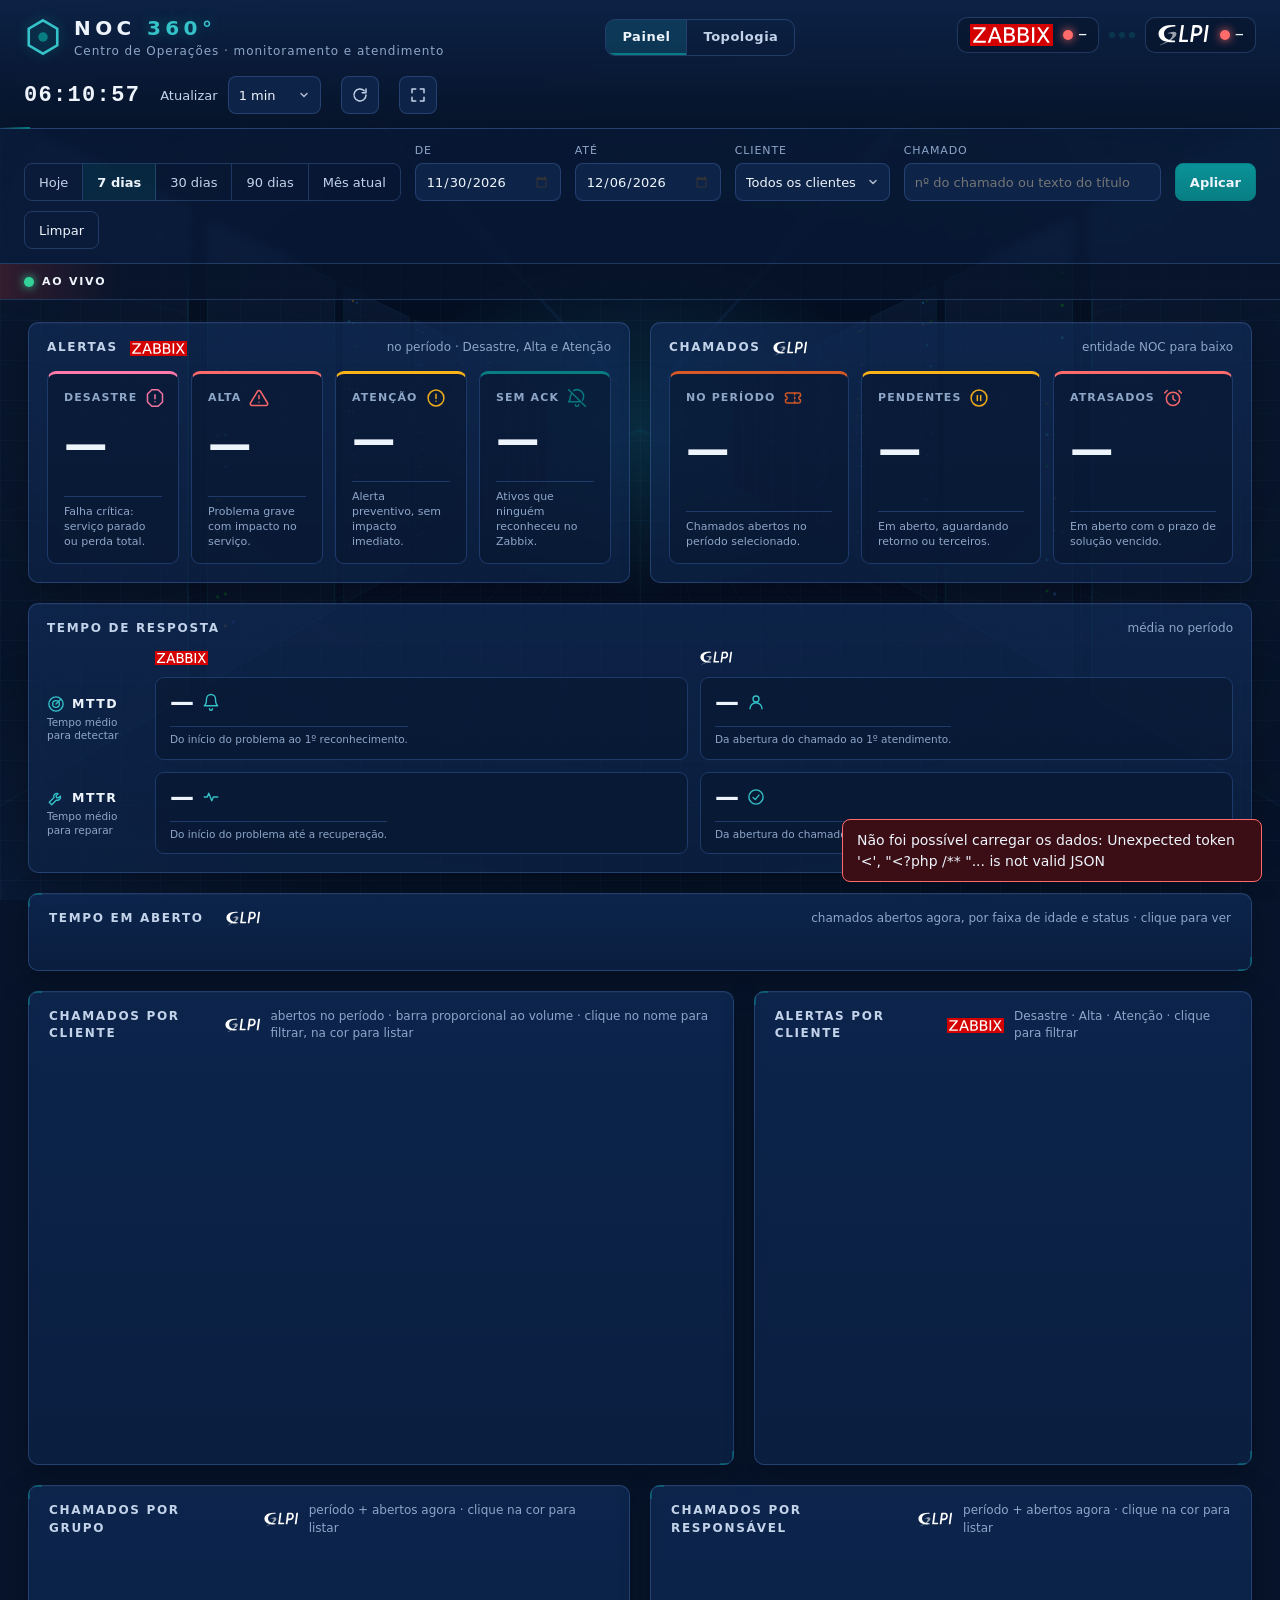
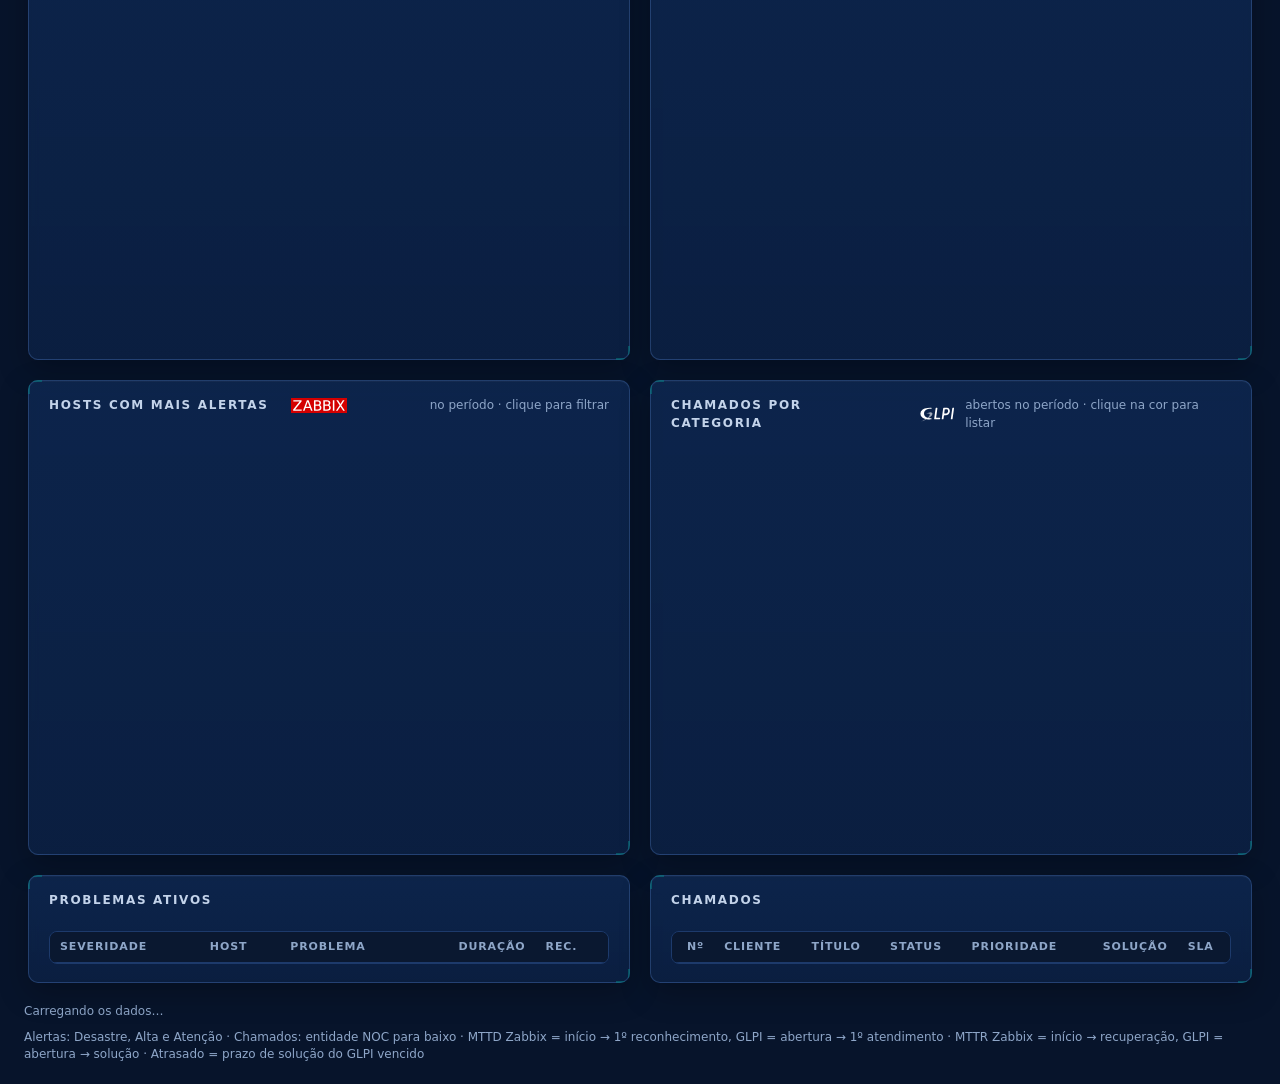
==== commit 052ae04c: "NOC 360 1.4.3: severidades configuráveis (Média no lugar de Atenção) e ficha completa do mapa Co-Aut" ====
--- a/index.html
+++ b/index.html
@@ -208,7 +208,7 @@
 <div class="toast" id="toast" role="status" hidden></div>
 
 <script src="app.js"></script>
-<link rel="stylesheet" href="/plugins/datacenter360/css/noc360-alertas.css?v=1.4.2">
-<script src="/plugins/datacenter360/js/noc360-alertas.js?v=1.4.2"></script>
+<link rel="stylesheet" href="/plugins/datacenter360/css/noc360-alertas.css?v=1.4.3">
+<script src="/plugins/datacenter360/js/noc360-alertas.js?v=1.4.3"></script>
 </body>
 </html>
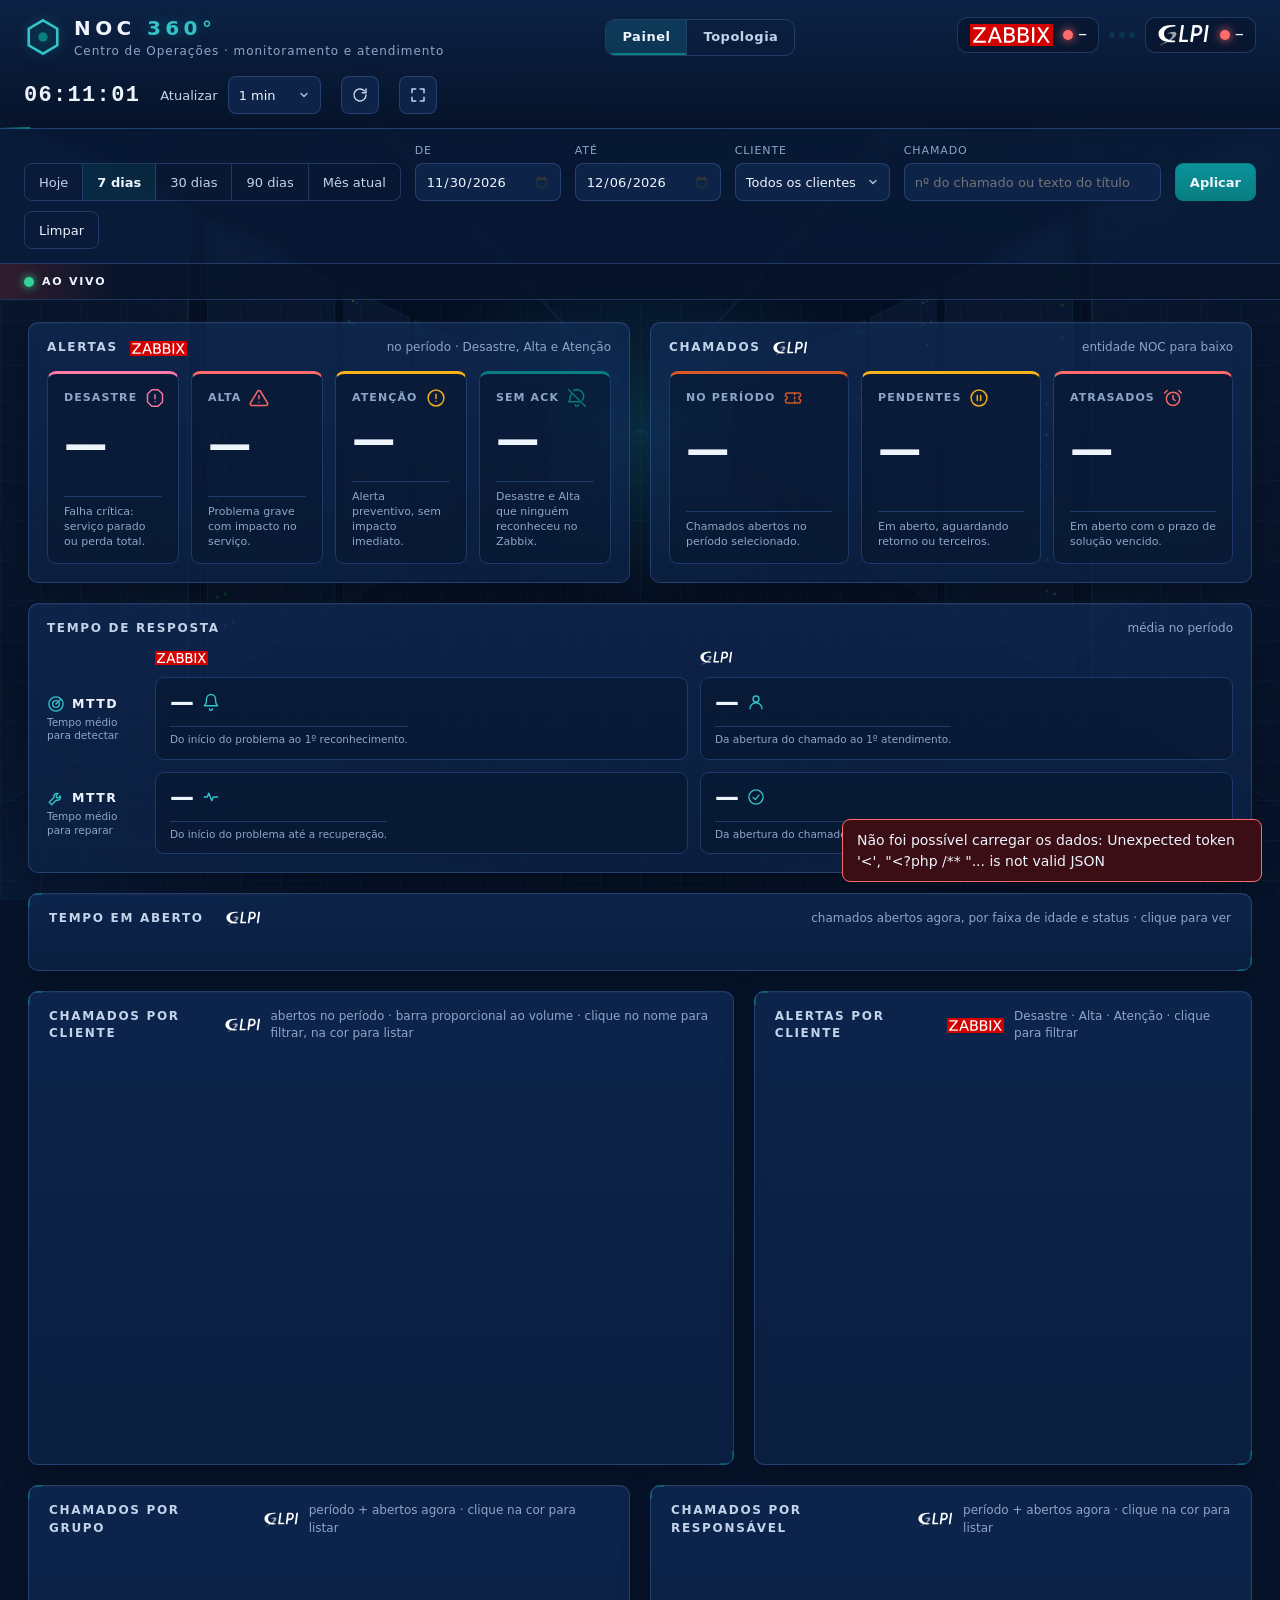
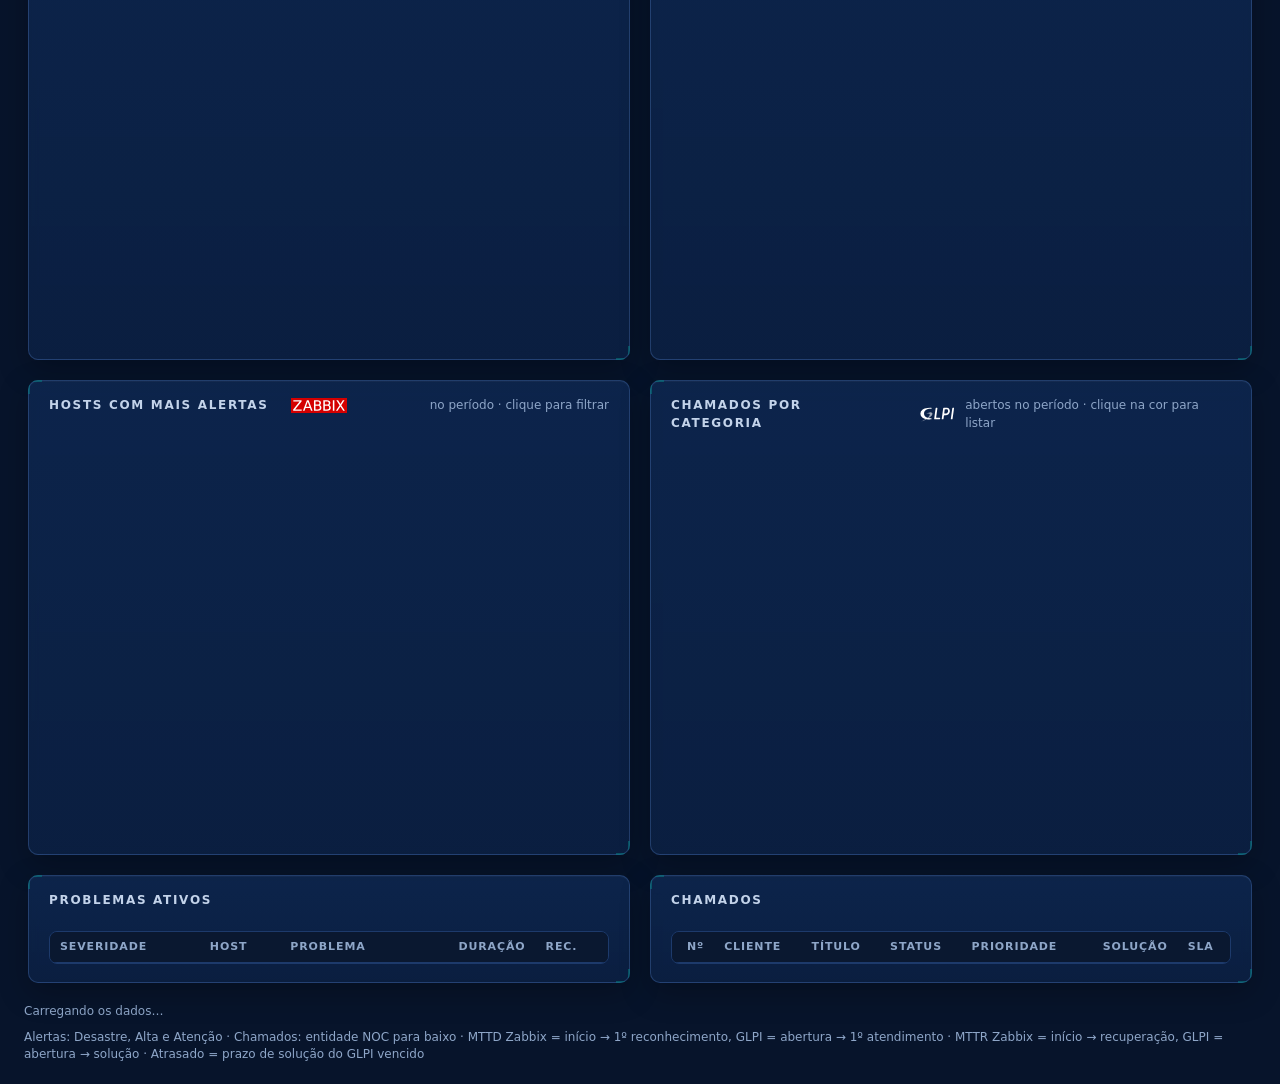
==== commit d61b0973: "Sem ACK passa a contar só alertas Desastre e Alta (cartão, quadros por cliente e host, tabela e list" ====
--- a/index.html
+++ b/index.html
@@ -93,7 +93,7 @@
         <button type="button" class="ktile" data-kpi="sev5" data-go="secActive" style="--c:var(--sev-5)" title="Alertas de severidade Desastre no período"><span class="top"><span class="l">Desastre</span><svg class="ic" viewBox="0 0 24 24" aria-hidden="true"><path d="M8.3 2h7.4L21 7.3v9.4L15.7 22H8.3L3 16.7V7.3z"/><path d="M12 8v5M12 16.5v.01"/></svg></span><b>—</b><small></small><em class="desc">Falha crítica: serviço parado ou perda total.</em></button>
         <button type="button" class="ktile" data-kpi="sev4" data-go="secActive" style="--c:var(--sev-4)" title="Alertas de severidade Alta no período"><span class="top"><span class="l">Alta</span><svg class="ic" viewBox="0 0 24 24" aria-hidden="true"><path d="M10.3 3.9 1.8 18a2 2 0 0 0 1.7 3h17a2 2 0 0 0 1.7-3L13.7 3.9a2 2 0 0 0-3.4 0z"/><path d="M12 9v4M12 17v.01"/></svg></span><b>—</b><small></small><em class="desc">Problema grave com impacto no serviço.</em></button>
         <button type="button" class="ktile" data-kpi="sev2" data-go="secActive" style="--c:var(--sev-2)" title="Alertas de severidade Atenção (Warning) no período"><span class="top"><span class="l">Atenção</span><svg class="ic" viewBox="0 0 24 24" aria-hidden="true"><circle cx="12" cy="12" r="9.5"/><path d="M12 7.5v5M12 16v.01"/></svg></span><b>—</b><small></small><em class="desc">Alerta preventivo, sem impacto imediato.</em></button>
-        <button type="button" class="ktile" data-kpi="unacked" data-go="secActive" style="--c:var(--accent)" title="Problemas ativos (Desastre, Alta e Atenção) que ninguém reconheceu no Zabbix" data-sevt="Problemas ativos ({L}) que ninguém reconheceu no Zabbix" data-sevattr="title"><span class="top"><span class="l">Sem ACK</span><svg class="ic" viewBox="0 0 24 24" aria-hidden="true"><path d="M18.6 14.5c.9-1.2 1.4-2.7 1.4-4.5a8 8 0 0 0-12-6.9M6.3 6.3A8 8 0 0 0 4 10c0 5-2 6.5-2 6.5h14M10 20a2 2 0 0 0 4 0M2 2l20 20"/></svg></span><b>—</b><small></small><em class="desc">Ativos que ninguém reconheceu no Zabbix.</em></button>
+        <button type="button" class="ktile" data-kpi="unacked" data-go="secActive" style="--c:var(--accent)" title="Problemas ativos de severidade Desastre ou Alta que ninguém reconheceu no Zabbix"><span class="top"><span class="l">Sem ACK</span><svg class="ic" viewBox="0 0 24 24" aria-hidden="true"><path d="M18.6 14.5c.9-1.2 1.4-2.7 1.4-4.5a8 8 0 0 0-12-6.9M6.3 6.3A8 8 0 0 0 4 10c0 5-2 6.5-2 6.5h14M10 20a2 2 0 0 0 4 0M2 2l20 20"/></svg></span><b>—</b><small></small><em class="desc">Desastre e Alta que ninguém reconheceu no Zabbix.</em></button>
       </div>
     </div>
     <div class="kgroup">
